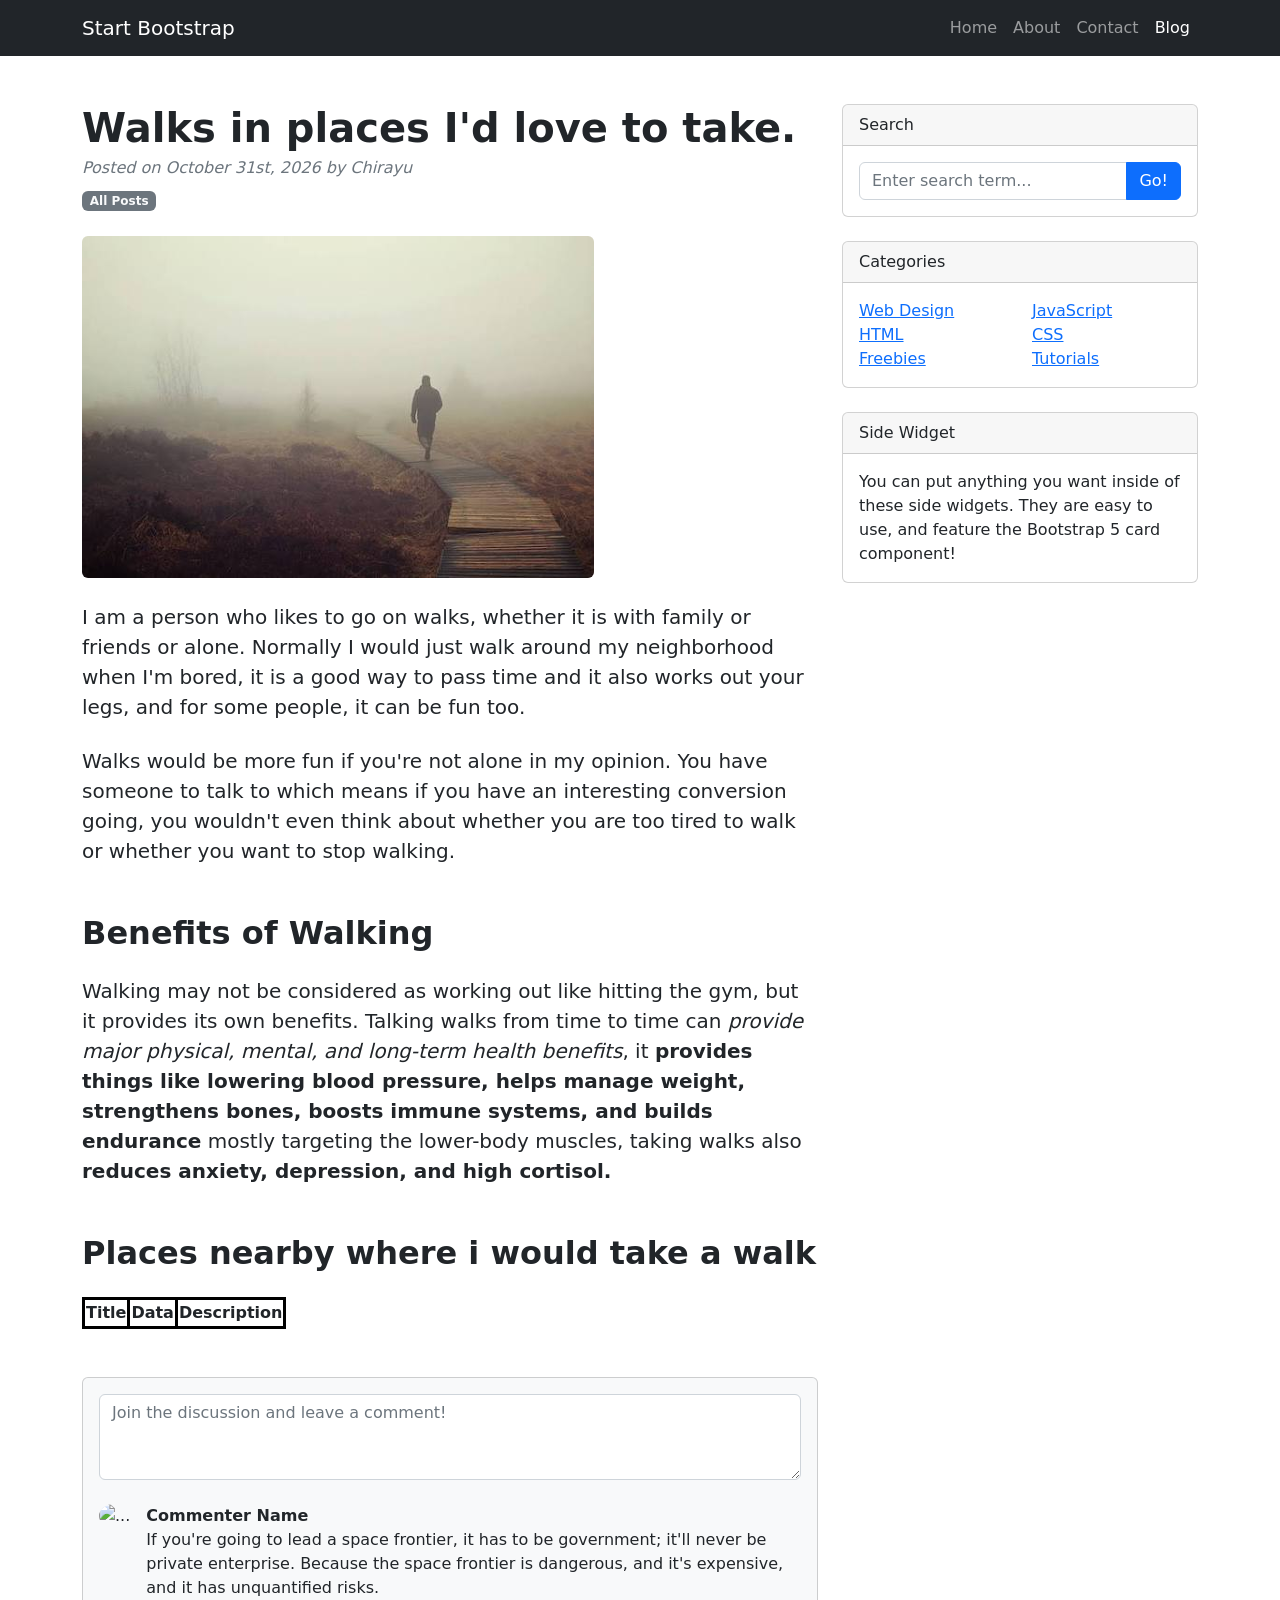
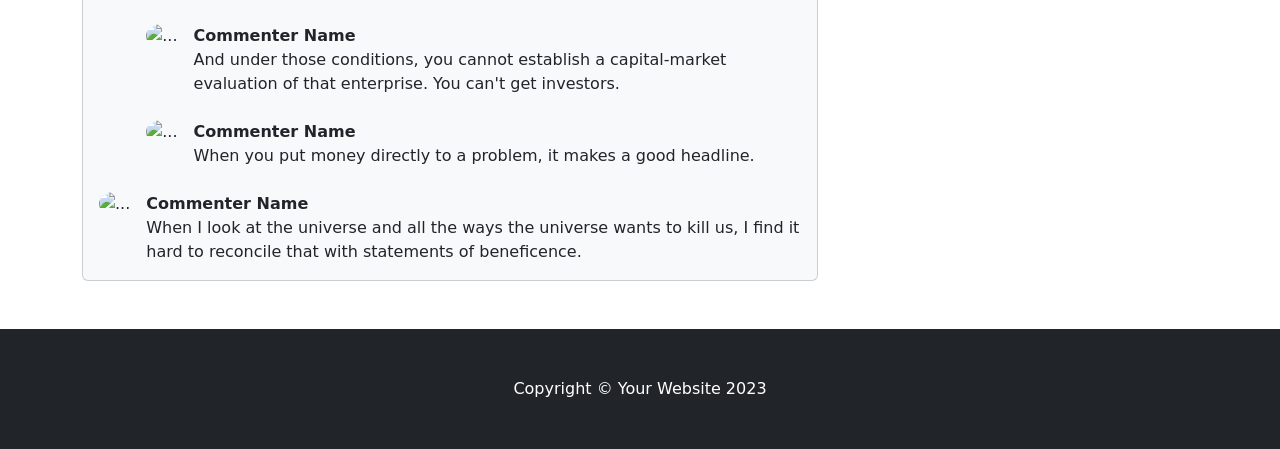
==== walks/index.html @ 8b0666ea "updated" ====
<!DOCTYPE HTML>
<html lang="en">
    <head>
        <meta charset="utf-8">
        <meta name="viewport" content="width=device-width, initial-scale=1, shrink-to-fit=no">
        <meta name="description" content="">
        <meta name="author" content="">
        <title>Blog Post - Start Bootstrap Template</title>
        <!-- Favicon-->
        <link rel="icon" type="image/x-icon" href="favicon.ico">
        <!-- Core theme CSS (includes Bootstrap) - DON'T TOUCH THIS-->
        <link href="styles.css" rel="stylesheet">
        <!-- YOUR STYLES go in style.css, not styles.css! -->
        <link href="style.css" rel="stylesheet"> 
    </head>
    <body>
        <!-- Responsive navbar-->
        <nav class="navbar navbar-expand-lg navbar-dark bg-dark">
            <div class="container">
                <a class="navbar-brand" href="#!">Start Bootstrap</a>
                <button class="navbar-toggler" type="button" data-bs-toggle="collapse" data-bs-target="#navbarSupportedContent" aria-controls="navbarSupportedContent" aria-expanded="false" aria-label="Toggle navigation"><span class="navbar-toggler-icon"></span></button>
                <div class="collapse navbar-collapse" id="navbarSupportedContent">
                    <ul class="navbar-nav ms-auto mb-2 mb-lg-0">
                        <li class="nav-item"><a class="nav-link" href="../index.html">Home</a></li>
                        <li class="nav-item"><a class="nav-link" href="#!">About</a></li>
                        <li class="nav-item"><a class="nav-link" href="#!">Contact</a></li>
                        <li class="nav-item"><a class="nav-link active" aria-current="page" href="#">Blog</a></li>
                    </ul>
                </div>
            </div>
        </nav>
        <!-- Page content-->
        <div class="container mt-5">
            <div class="row">
                <div class="col-lg-8">
                    <!-- Post content-->
                    <article>
                        <!-- Post header-->
                        <header class="mb-4">
                            <!-- Post title-->
                            <h1 class="fw-bolder mb-1">Walks in places I'd love to take.</h1>
                            <!-- Post meta content-->
                            <div class="text-muted fst-italic mb-2">Posted on October 31st, 2026 by Chirayu</div>
                            <!-- Post categories-->
                            <a class="badge bg-secondary text-decoration-none link-light" href="../index.html">All Posts</a>
                        </header>
                        <!-- Preview image figure-->
                        <figure class="mb-4"><img class="img-fluid rounded" src="banner.png" alt="..."></figure>
                        <!-- Post content-->
                        <section class="mb-5">
                            <p class="fs-5 mb-4">I am a person who likes to go on walks, whether it is with family or friends or alone. Normally I would just walk around my neighborhood when I'm bored, it is a good way to pass time and it also works out your legs, and for some people, it can be fun too. </p>
                            <p class="fs-5 mb-4">Walks would be more fun if you're not alone in my opinion. You have someone to talk to which means if you have an interesting conversion going, you wouldn't even think about whether you are too tired to walk or whether you want to stop walking.</p>
                            <h2 class="fw-bolder mb-4 mt-5">Benefits of Walking</h2>
                            <p class="fs-5 mb-4">Walking may not be considered as working out like hitting the gym, but it provides its own benefits. Talking walks from time to time can <em>provide major physical, mental, and long-term health benefits</em>, it <strong>provides things like lowering blood pressure, helps manage weight, strengthens bones, boosts immune systems, and builds endurance</strong> mostly targeting the lower-body muscles, taking walks also <strong>reduces anxiety, depression, and high cortisol.</strong></p>
                            <h2 class="fw-bolder mb-4 mt-5">Places nearby where i would take a walk</h2>
                            <table>
                                <th>Title</th>
                                <th>Data</th>
                                <th>Description</th>

                                <tr></tr>

                            </table>
                        </section>
                    </article>
                    <!-- Comments section-->
                    <section class="mb-5">
                        <div class="card bg-light">
                            <div class="card-body">
                                <!-- Comment form-->
                                <form class="mb-4"><textarea class="form-control" rows="3" placeholder="Join the discussion and leave a comment!"></textarea></form>
                                <!-- Comment with nested comments-->
                                <div class="d-flex mb-4">
                                    <!-- Parent comment-->
                                    <div class="flex-shrink-0"><img class="rounded-circle" src="https://dummyimage.com/50x50/ced4da/6c757d.jpg" alt="..."></div>
                                    <div class="ms-3">
                                        <div class="fw-bold">Commenter Name</div>
                                        If you're going to lead a space frontier, it has to be government; it'll never be private enterprise. Because the space frontier is dangerous, and it's expensive, and it has unquantified risks.
                                        <!-- Child comment 1-->
                                        <div class="d-flex mt-4">
                                            <div class="flex-shrink-0"><img class="rounded-circle" src="https://dummyimage.com/50x50/ced4da/6c757d.jpg" alt="..."></div>
                                            <div class="ms-3">
                                                <div class="fw-bold">Commenter Name</div>
                                                And under those conditions, you cannot establish a capital-market evaluation of that enterprise. You can't get investors.
                                            </div>
                                        </div>
                                        <!-- Child comment 2-->
                                        <div class="d-flex mt-4">
                                            <div class="flex-shrink-0"><img class="rounded-circle" src="https://dummyimage.com/50x50/ced4da/6c757d.jpg" alt="..."></div>
                                            <div class="ms-3">
                                                <div class="fw-bold">Commenter Name</div>
                                                When you put money directly to a problem, it makes a good headline.
                                            </div>
                                        </div>
                                    </div>
                                </div>
                                <!-- Single comment-->
                                <div class="d-flex">
                                    <div class="flex-shrink-0"><img class="rounded-circle" src="https://dummyimage.com/50x50/ced4da/6c757d.jpg" alt="..."></div>
                                    <div class="ms-3">
                                        <div class="fw-bold">Commenter Name</div>
                                        When I look at the universe and all the ways the universe wants to kill us, I find it hard to reconcile that with statements of beneficence.
                                    </div>
                                </div>
                            </div>
                        </div>
                    </section>
                </div>
                <!-- Side widgets-->
                <div class="col-lg-4">
                    <!-- Search widget-->
                    <div class="card mb-4">
                        <div class="card-header">Search</div>
                        <div class="card-body">
                            <div class="input-group">
                                <input class="form-control" type="text" placeholder="Enter search term..." aria-label="Enter search term..." aria-describedby="button-search">
                                <button class="btn btn-primary" id="button-search" type="button">Go!</button>
                            </div>
                        </div>
                    </div>
                    <!-- Categories widget-->
                    <div class="card mb-4">
                        <div class="card-header">Categories</div>
                        <div class="card-body">
                            <div class="row">
                                <div class="col-sm-6">
                                    <ul class="list-unstyled mb-0">
                                        <li><a href="#!">Web Design</a></li>
                                        <li><a href="#!">HTML</a></li>
                                        <li><a href="#!">Freebies</a></li>
                                    </ul>
                                </div>
                                <div class="col-sm-6">
                                    <ul class="list-unstyled mb-0">
                                        <li><a href="#!">JavaScript</a></li>
                                        <li><a href="#!">CSS</a></li>
                                        <li><a href="#!">Tutorials</a></li>
                                    </ul>
                                </div>
                            </div>
                        </div>
                    </div>
                    <!-- Side widget-->
                    <div class="card mb-4">
                        <div class="card-header">Side Widget</div>
                        <div class="card-body">You can put anything you want inside of these side widgets. They are easy to use, and feature the Bootstrap 5 card component!</div>
                    </div>
                </div>
            </div>
        </div>
        <!-- Footer-->
        <footer class="py-5 bg-dark">
            <div class="container"><p class="m-0 text-center text-white">Copyright © Your Website 2023</p></div>
        </footer>
        <!-- Bootstrap core JS-->
        <script src="https://cdn.jsdelivr.net/npm/bootstrap@5.2.3/dist/js/bootstrap.bundle.min.js"></script>
        <!-- Core theme JS-->
        <script src="js/scripts.js"></script>
    

</body></html>
---- walks/style.css ----
/* LEAVE THESE */


/* NEW CSS HERE */
table, th, td {
  border: 3px solid black;
}
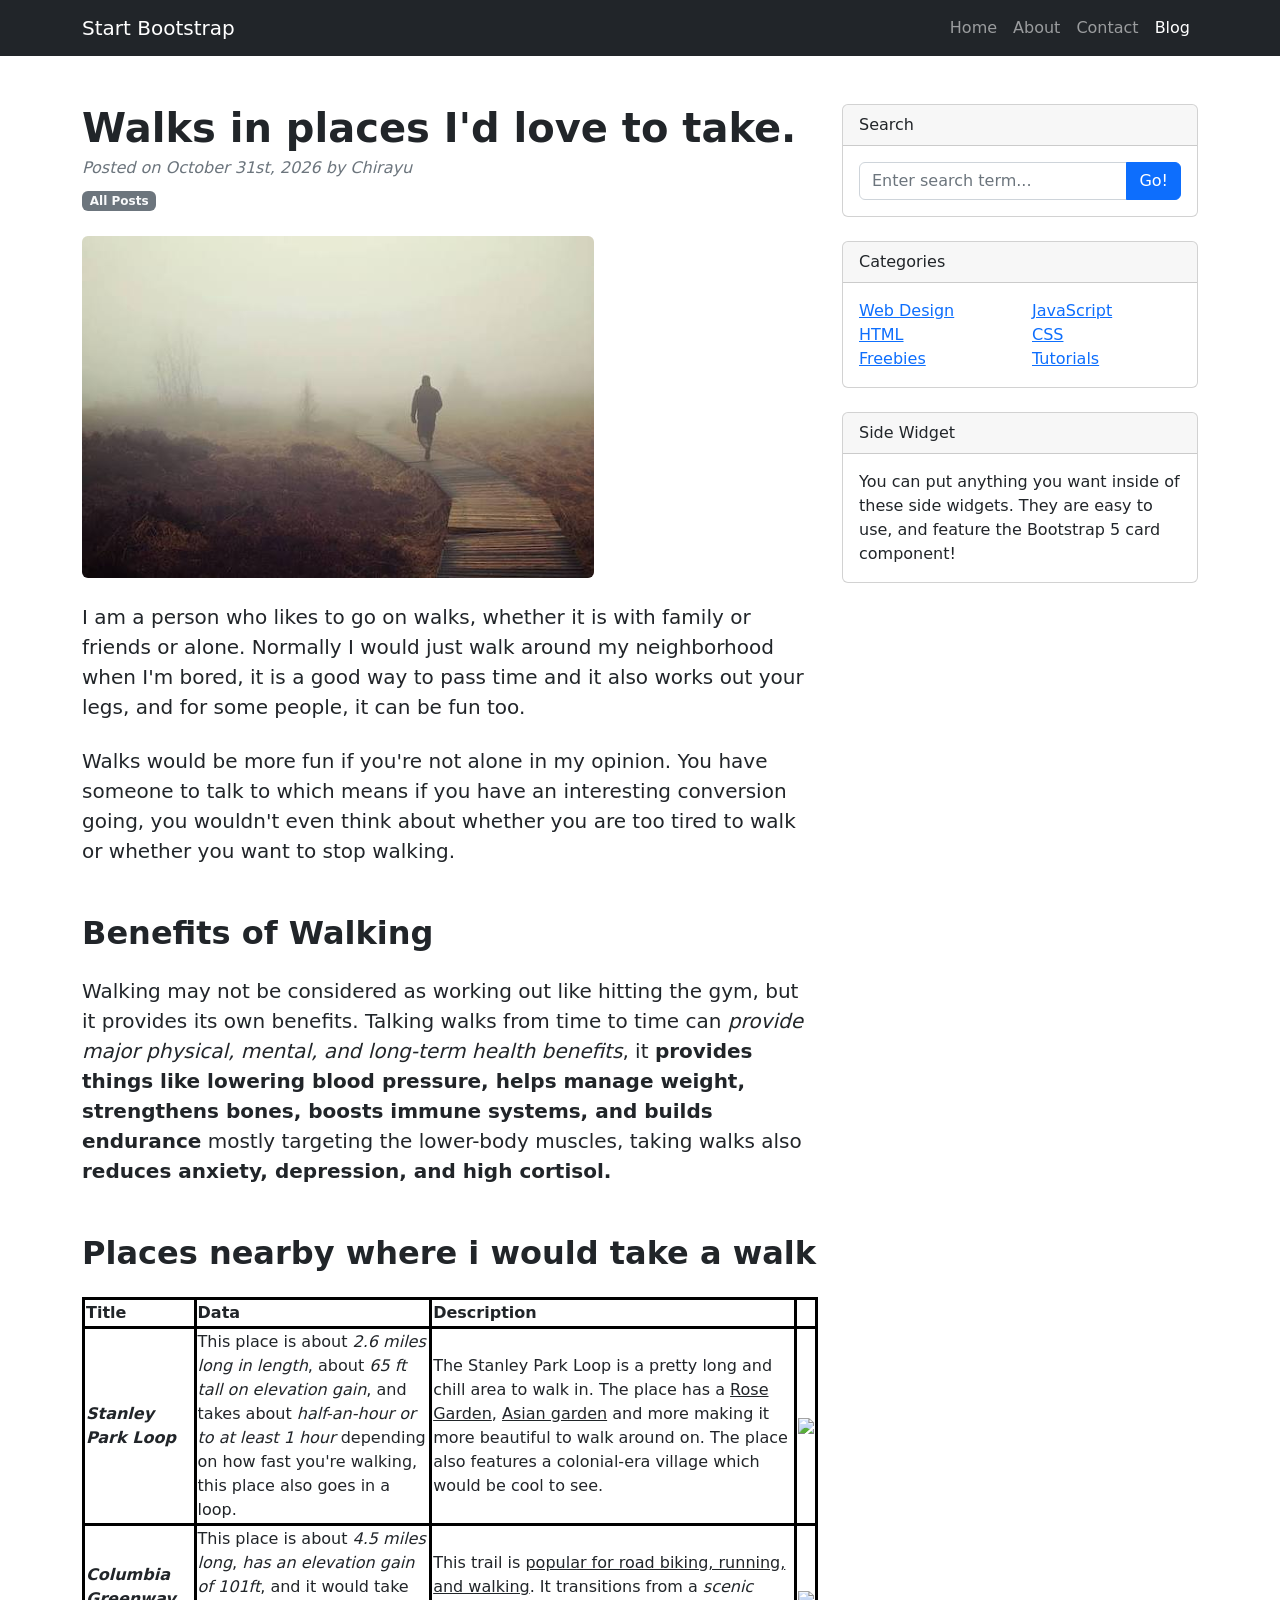
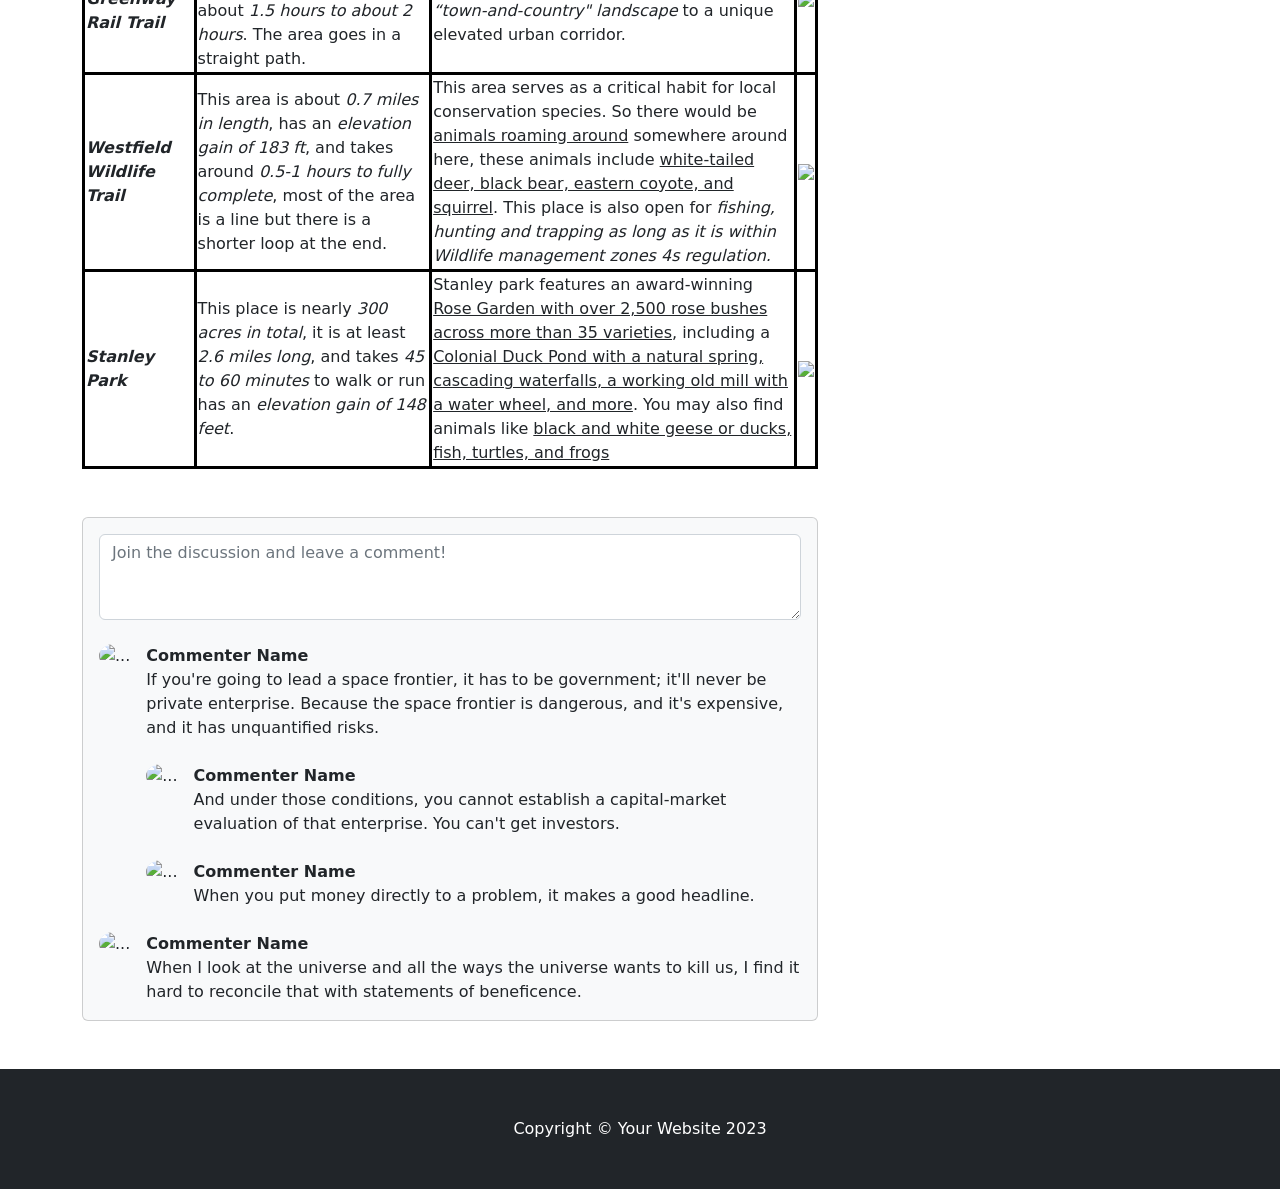
==== commit 79bdf177: "commited" ====
--- a/walks/index.html
+++ b/walks/index.html
@@ -54,13 +54,61 @@
                             <p class="fs-5 mb-4">Walking may not be considered as working out like hitting the gym, but it provides its own benefits. Talking walks from time to time can <em>provide major physical, mental, and long-term health benefits</em>, it <strong>provides things like lowering blood pressure, helps manage weight, strengthens bones, boosts immune systems, and builds endurance</strong> mostly targeting the lower-body muscles, taking walks also <strong>reduces anxiety, depression, and high cortisol.</strong></p>
                             <h2 class="fw-bolder mb-4 mt-5">Places nearby where i would take a walk</h2>
                             <table>
-                                <th>Title</th>
-                                <th>Data</th>
-                                <th>Description</th>
-
-                                <tr></tr>
-
+                                <tr>
+                                    <th>Title</th>
+                                    <th>Data</th>
+                                    <th>Description</th>
+                                </tr>
+                                <tr>
+                                    <td><strong><em>Stanley Park Loop</em></strong></td>
+                                    <td>
+                                    This place is about <em>2.6 miles long in length</em>, about <em>65 ft tall on elevation gain</em>, and takes about <em>half-an-hour or to at least 1 hour</em> depending on how fast you're walking, this place also goes in a loop.
+                                    </td>
+                                    <td>
+                                    The Stanley Park Loop is a pretty long and chill area to walk in. The place has a <u>Rose Garden</u>, <u>Asian garden</u> and more making it more beautiful to walk around on. The place also features a colonial-era village which would be cool to see.
+                                    </td>
+                                    <td>
+                                        <img src="https://www.alltrails.com/mugen/image/trail-app-router?url=https%3A%2F%2Fwww.alltrails.com%2Fapi%2Falltrails%2Fv3%2Fmaps%2F419733440%2Fstatic_map%3Fkey%3D3p0t5s6b5g4g0e8k3c1j3w7y5c3m4t8i%26size%3D368x182%26scale%3D2&w=384&q=75" width="250px">
+                                    </td>
+                                </tr>
+                                <tr>
+                                    <td><strong><em>Columbia Greenway Rail Trail </em></strong></td>
+                                    <td>
+                                        This place is about <em>4.5 miles long</em>, <em>has an elevation gain of 101ft</em>, and it would take about <em>1.5 hours to about 2 hours</em>. The area goes in a straight path.
+                                    </td>
+                                    <td>
+                                        This trail is <u>popular for road biking, running, and walking</u>. It transitions from a <em>scenic “town-and-country" landscape</em> to a unique elevated urban corridor.
+                                    </td>
+                                    <td>
+                                        <img src="https://www.alltrails.com/mugen/image/trail-app-router?url=https%3A%2F%2Fwww.alltrails.com%2Fapi%2Falltrails%2Fv3%2Fmaps%2F378881055%2Fstatic_map%3Fkey%3D3p0t5s6b5g4g0e8k3c1j3w7y5c3m4t8i%26size%3D368x182%26scale%3D2&w=384&q=75" Width="250px">
+                                    </td>
+                                </tr>
+                                <tr>
+                                    <td><strong><em>Westfield Wildlife Trail</em></strong></td>
+                                    <td>
+                                      This area is about <em>0.7 miles in length</em>, has an <em>elevation gain of 183 ft</em>, and takes around <em>0.5-1 hours to fully complete</em>, most of the area is a line but there is a shorter loop at the end.  
+                                    </td>
+                                    <td>
+                                        This area serves as a critical habit for local conservation species. So there would be <u>animals roaming around</u> somewhere around here, these animals include <u>white-tailed deer, black bear, eastern coyote, and squirrel</u>. This place is also open for <em>fishing, hunting and trapping as long as it is within Wildlife management zones 4s regulation.</em>
+                                    </td>
+                                    <td>
+                                        <img src="https://www.alltrails.com/mugen/image/trail-app-router?url=https%3A%2F%2Fwww.alltrails.com%2Fapi%2Falltrails%2Fv3%2Fmaps%2F319174904%2Fstatic_map%3Fkey%3D3p0t5s6b5g4g0e8k3c1j3w7y5c3m4t8i%26size%3D368x182%26scale%3D2&w=384&q=75"width="250px">
+                                    </td>
+                                </tr>
+                                <tr>
+                                    <td><strong><em>Stanley Park</em></strong></td>
+                                    <td>
+                                        This place is nearly <em>300 acres in total</em>, it is at least <em>2.6 miles long</em>, and takes <em>45 to 60 minutes</em> to walk or run has an <em>elevation gain of 148 feet</em>.
+                                    </td>
+                                    <td>
+                                        Stanley park features an award-winning <u>Rose Garden with over 2,500 rose bushes across more than 35 varieties</u>, including a <u>Colonial Duck Pond with a natural spring, cascading waterfalls, a working old mill with a water wheel, and more</u>. You may also find animals like <u>black and white geese or ducks, fish, turtles, and frogs</u>
+                                    </td>
+                                    <td>
+                                        <img src="https://encrypted-tbn0.gstatic.com/images?q=tbn:ANd9GcQehJ9YECBxXgH6n790spghTHx2LfLt29A89vkdfIVlPQ&s=10"width="250px">
+                                    </td>
+                                </tr>
                             </table>
+                            <p></p>
                         </section>
                     </article>
                     <!-- Comments section-->
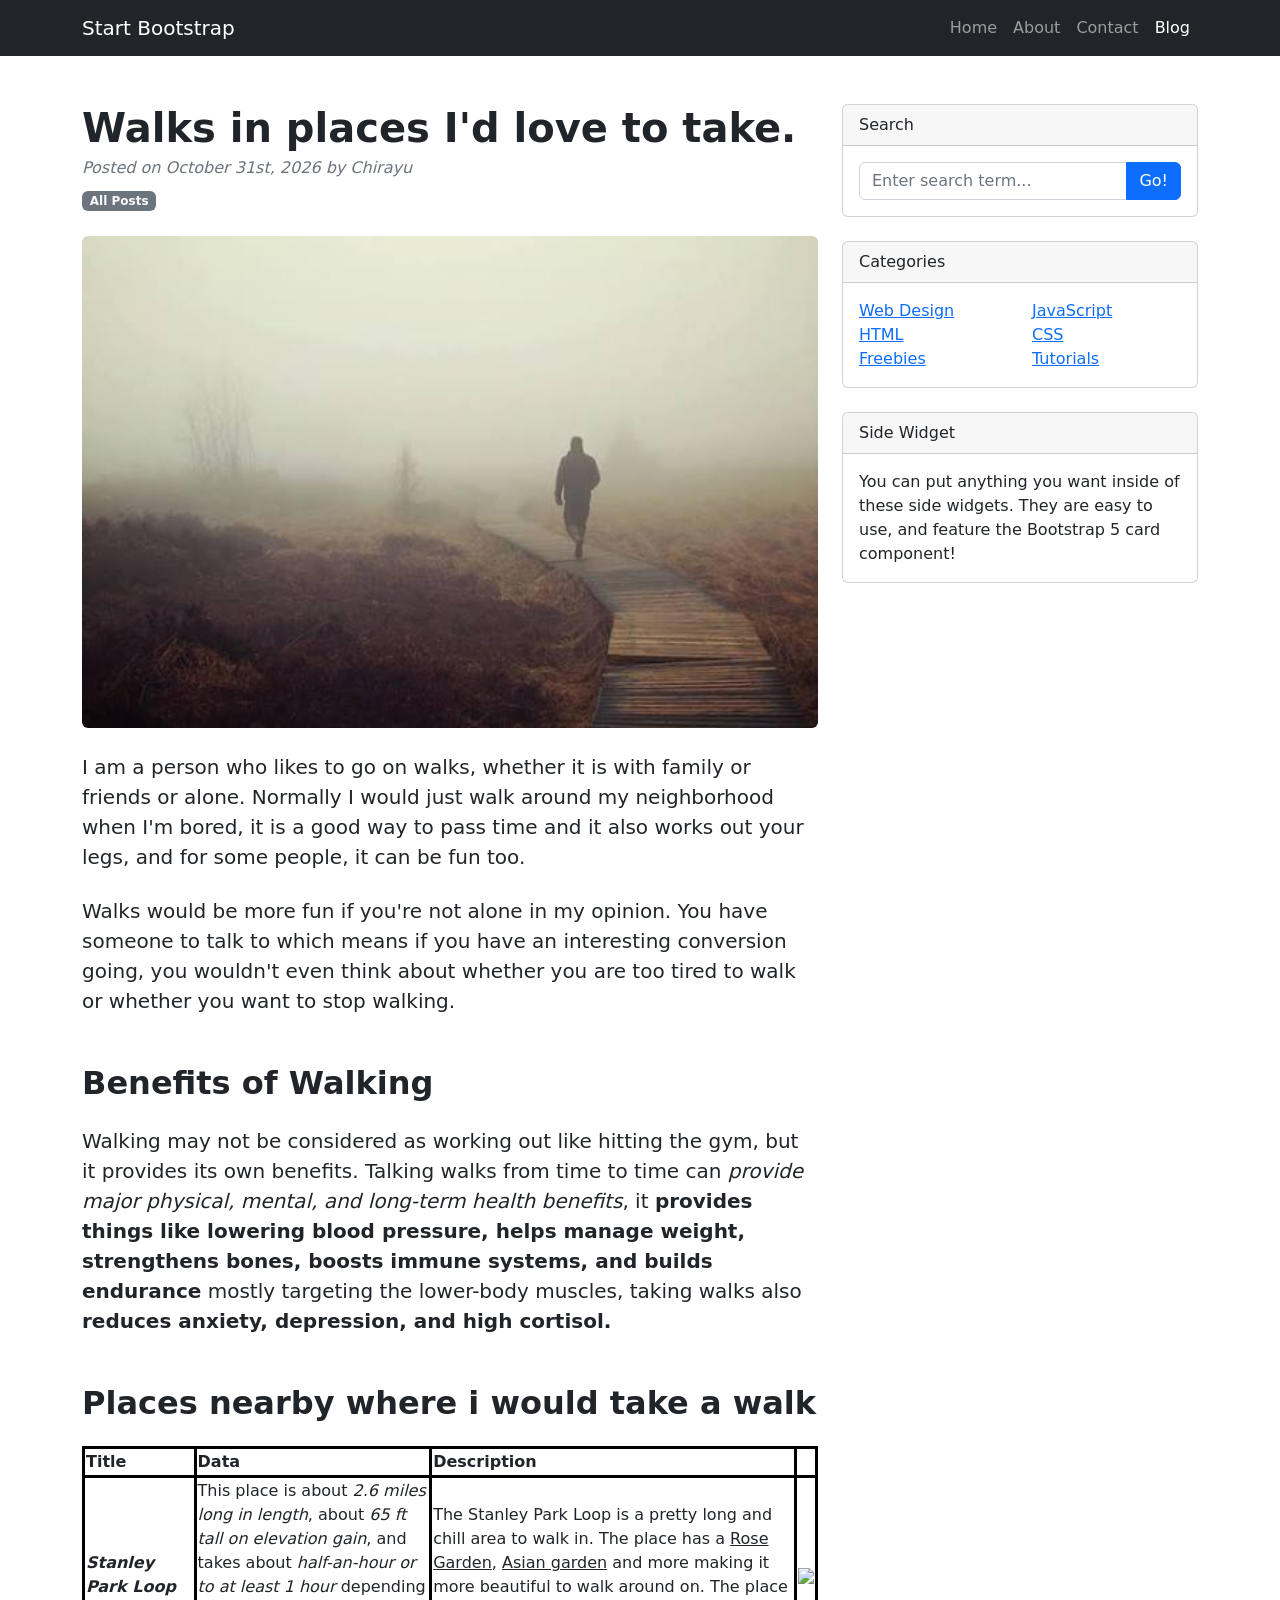
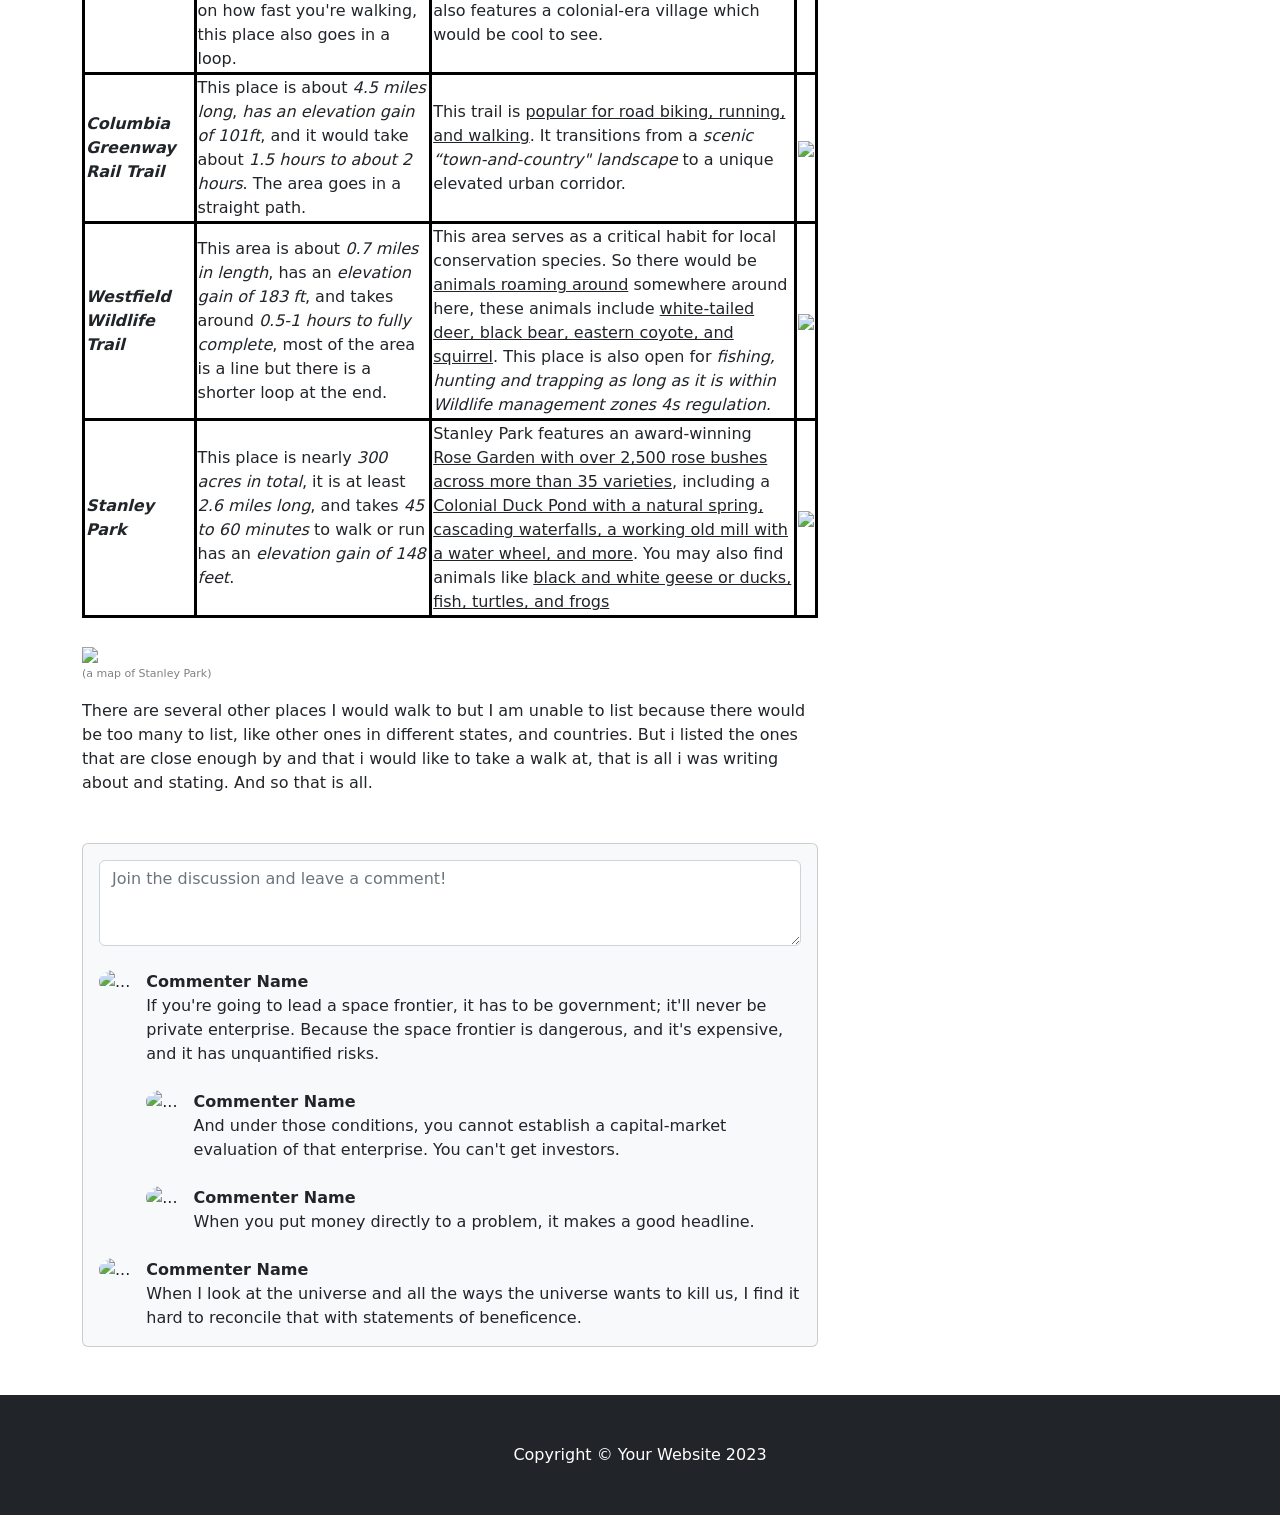
==== commit 588c689d: "10/26 commited" ====
--- a/walks/index.html
+++ b/walks/index.html
@@ -5,7 +5,7 @@
         <meta name="viewport" content="width=device-width, initial-scale=1, shrink-to-fit=no">
         <meta name="description" content="">
         <meta name="author" content="">
-        <title>Blog Post - Start Bootstrap Template</title>
+        <title>Walks in places I'd love to take.</title>
         <!-- Favicon-->
         <link rel="icon" type="image/x-icon" href="favicon.ico">
         <!-- Core theme CSS (includes Bootstrap) - DON'T TOUCH THIS-->
@@ -45,7 +45,7 @@
                             <a class="badge bg-secondary text-decoration-none link-light" href="../index.html">All Posts</a>
                         </header>
                         <!-- Preview image figure-->
-                        <figure class="mb-4"><img class="img-fluid rounded" src="banner.png" alt="..."></figure>
+                        <figure class="mb-4"><img class="img-fluid rounded" src="banner.png" width="100%" alt="..."></figure>
                         <!-- Post content-->
                         <section class="mb-5">
                             <p class="fs-5 mb-4">I am a person who likes to go on walks, whether it is with family or friends or alone. Normally I would just walk around my neighborhood when I'm bored, it is a good way to pass time and it also works out your legs, and for some people, it can be fun too. </p>
@@ -101,14 +101,17 @@
                                         This place is nearly <em>300 acres in total</em>, it is at least <em>2.6 miles long</em>, and takes <em>45 to 60 minutes</em> to walk or run has an <em>elevation gain of 148 feet</em>.
                                     </td>
                                     <td>
-                                        Stanley park features an award-winning <u>Rose Garden with over 2,500 rose bushes across more than 35 varieties</u>, including a <u>Colonial Duck Pond with a natural spring, cascading waterfalls, a working old mill with a water wheel, and more</u>. You may also find animals like <u>black and white geese or ducks, fish, turtles, and frogs</u>
+                                        Stanley Park features an award-winning <u>Rose Garden with over 2,500 rose bushes across more than 35 varieties</u>, including a <u>Colonial Duck Pond with a natural spring, cascading waterfalls, a working old mill with a water wheel, and more</u>. You may also find animals like <u>black and white geese or ducks, fish, turtles, and frogs</u>
                                     </td>
                                     <td>
                                         <img src="https://encrypted-tbn0.gstatic.com/images?q=tbn:ANd9GcQehJ9YECBxXgH6n790spghTHx2LfLt29A89vkdfIVlPQ&s=10"width="250px">
                                     </td>
                                 </tr>
                             </table>
-                            <p></p>
+                            <br>
+                            <img src="https://cdn.prod.website-files.com/669967a1bfbf654e85457f0e/66f467aeec668ac46637b834_SP-Map%202024.avif" width="100%">
+                            <p style="color: grey; font-size: 11px;">(a map of Stanley Park)</p>
+                            <p>There are several other places I would walk to but I am unable to list because there would be too many to list, like other ones in different states, and countries. But i listed the ones that are close enough by and that i would like to take a walk at, that is all i was writing about and stating. And so that is all.</p>
                         </section>
                     </article>
                     <!-- Comments section-->
--- a/walks/style.css
+++ b/walks/style.css
@@ -5,3 +5,5 @@
 table, th, td {
   border: 3px solid black;
 }
+body {
+  
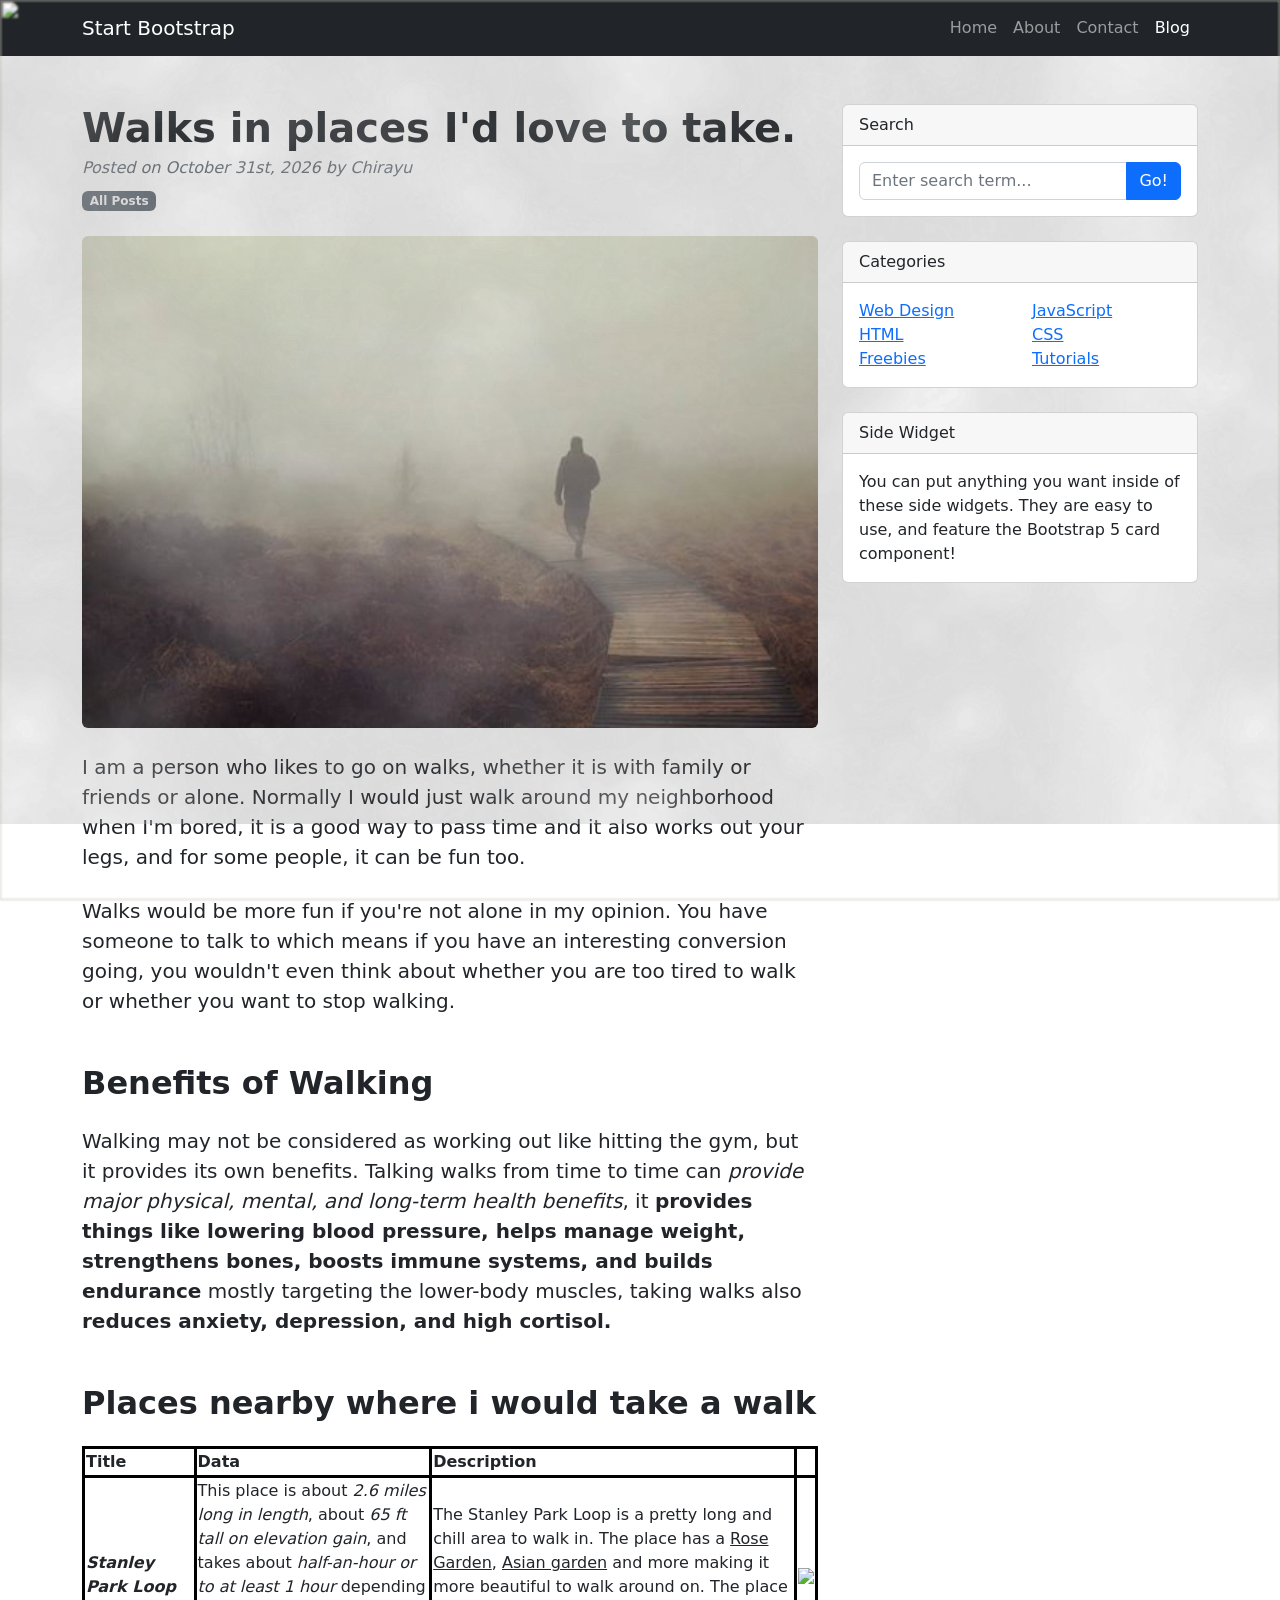
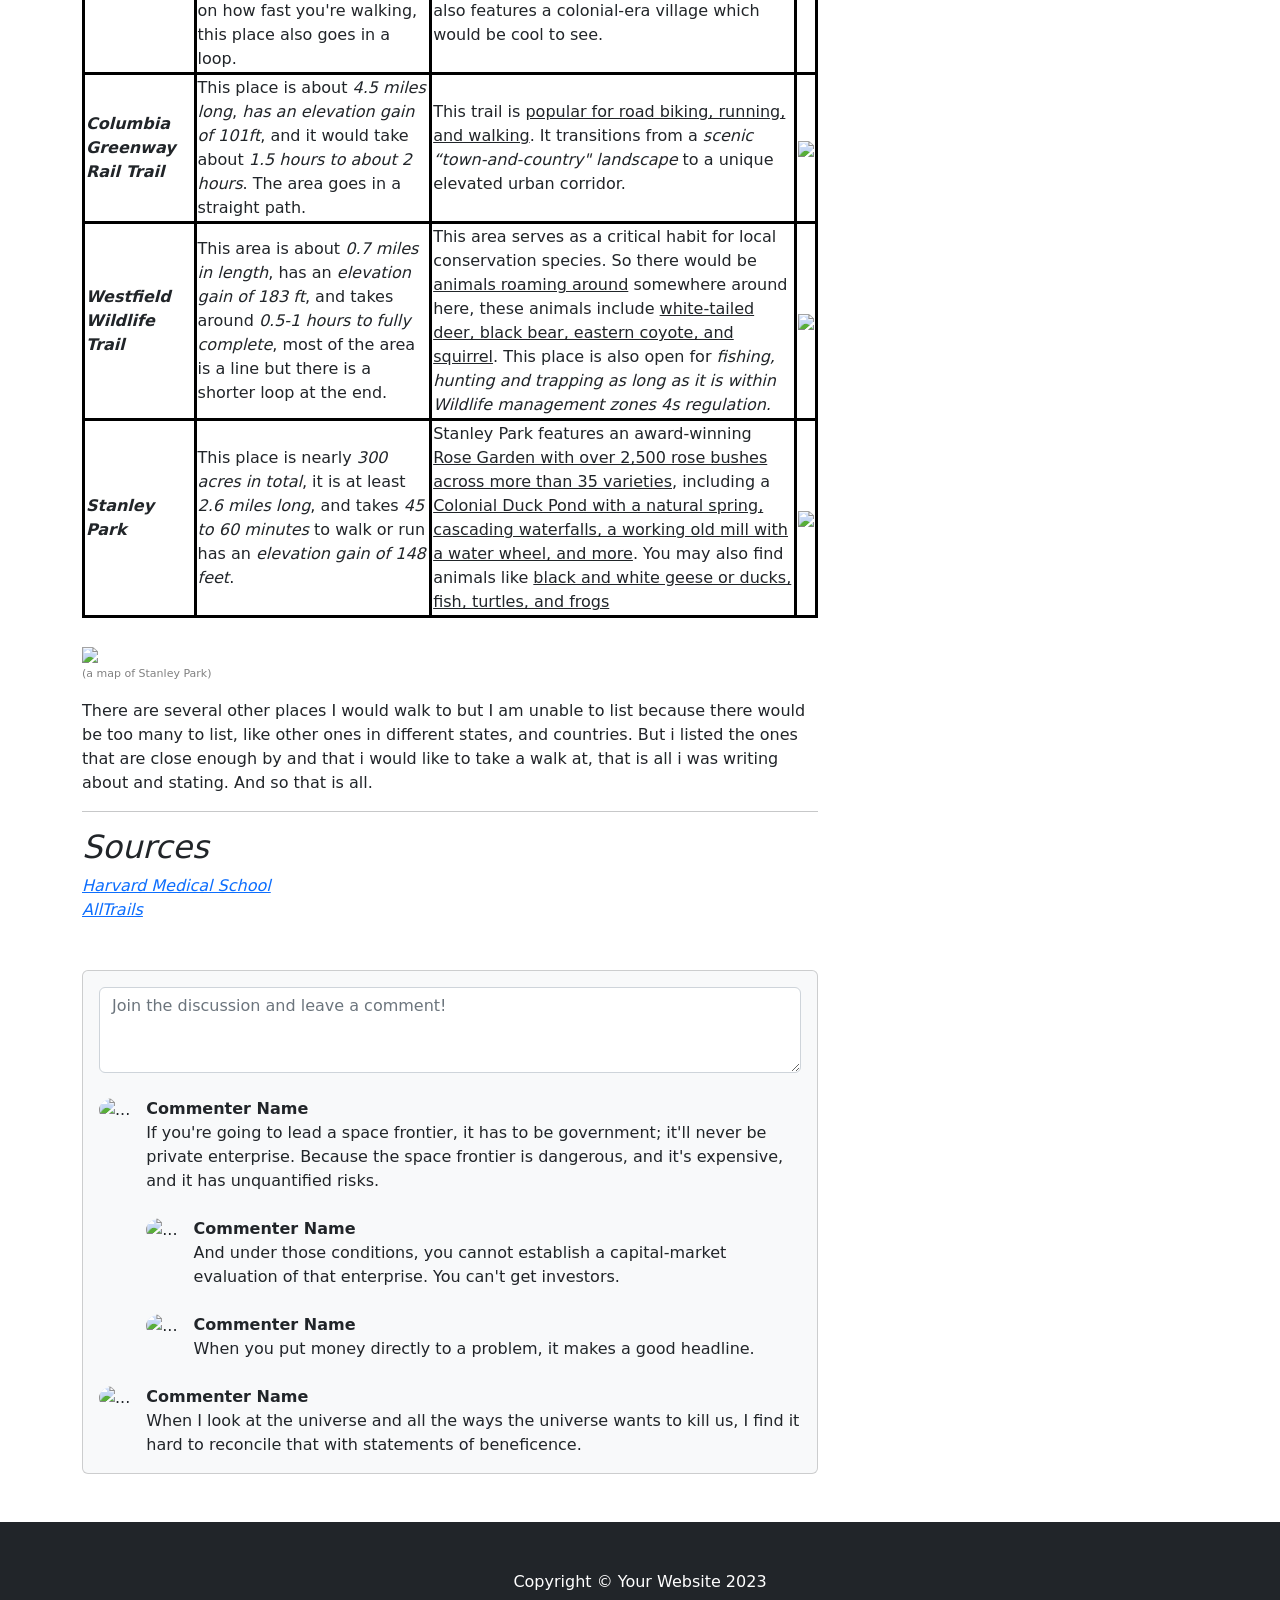
==== commit ed65fab8: "background" ====
--- a/walks/index.html
+++ b/walks/index.html
@@ -30,6 +30,19 @@
             </div>
         </nav>
         <!-- Page content-->
+           <img class="fogwrapper" src="background.jpg">
+    <div id="foglayer_01" class="fog">
+	   <div class="image01"></div>
+	   <div class="image02"></div>
+    </div>
+    <div id="foglayer_02" class="fog">
+	   <div class="image01"></div>
+	   <div class="image02"></div>
+    </div>  
+    <div id="foglayer_03" class="fog">
+	   <div class="image01"></div>
+	   <div class="image02"></div>
+    </div>
         <div class="container mt-5">
             <div class="row">
                 <div class="col-lg-8">
@@ -112,6 +125,11 @@
                             <img src="https://cdn.prod.website-files.com/669967a1bfbf654e85457f0e/66f467aeec668ac46637b834_SP-Map%202024.avif" width="100%">
                             <p style="color: grey; font-size: 11px;">(a map of Stanley Park)</p>
                             <p>There are several other places I would walk to but I am unable to list because there would be too many to list, like other ones in different states, and countries. But i listed the ones that are close enough by and that i would like to take a walk at, that is all i was writing about and stating. And so that is all.</p>
+                            <hr>
+                            <h2><em>Sources</em></h2>
+                            <a href="https://www.health.harvard.edu/healthy-aging-and-longevity/5-surprising-benefits-of-walking"><em>Harvard Medical School</em></a>
+                            <br>
+                            <a href="https://www.alltrails.com/explore?b_br_lat=42.07841934819996&b_br_lng=-72.62585722656314&b_tl_lat=42.1801398159223&b_tl_lng=-72.87854277343816"><em>AllTrails</em></a>
                         </section>
                     </article>
                     <!-- Comments section-->
--- a/walks/style.css
+++ b/walks/style.css
@@ -6,4 +6,192 @@
   border: 3px solid black;
 }
 body {
+    overflow-x: hidden; 
+}
+
+/* FOG ANIMATION */
+.fogwrapper {
+  height: 100%;
+  width: 100%;
+  position: absolute;
+  top: 0;
+  -webkit-filter: blur(1px) grayscale(0.2) saturate(1.2) sepia(0.2);
+}
+
+#foglayer_01 {
+  width: 200%;
+  height: 100%;
+  position: absolute;
+  animation: foglayer_01_opacity 10s linear infinite, foglayer_moveme 15s linear infinite;
+  -webkit-animation: foglayer_01_opacity 10s linear infinite, foglayer_moveme 15s linear infinite;
+}
+#foglayer_01 .image01, #foglayer_01 .image02 {
+  background: url("fog1.png") repeat-x top left transparent;
+  background-size: 100%;
+  width: 50%;
+  height: 100%;
+  float: left;
+}
+
+#foglayer_02 {
+  width: 200%;
+  height: 100%;
+  position: absolute;
+  animation: foglayer_02_opacity 21s linear infinite,
+				foglayer_moveme 13s linear infinite;
+  -webkit-animation: foglayer_01_opacity 21s linear infinite,
+				foglayer_moveme 13s linear infinite;
+}
+#foglayer_02 .image01, #foglayer_02 .image02 {
+  background: url("fog2.png") repeat-x top left transparent;
+  background-size: 100%;
+  width: 50%;
+  height: 100%;
+  float: left;
+}
+
+#foglayer_03 {
+  width: 200%;
+  height: 100%;
+  position: absolute;
+  animation: foglayer_02_opacity 21s linear infinite,
+				foglayer_moveme 13s linear infinite;
+  -webkit-animation: foglayer_01_opacity 21s linear infinite,
+				foglayer_moveme 13s linear infinite;
+}
+#foglayer_03 .image01, #foglayer_03 .image02 {
+  background: url("fog2.png") repeat-x top left transparent;
+  background-size: 100%;
+  width: 50%;
+  height: 100%;
+  float: left;
+}
+
+@keyframes foglayer_01_opacity {
+  0% {
+    opacity: .1;
+  }
+  22% {
+    opacity: .5;
+  }
+  40% {
+    opacity: .28;
+  }
+  58% {
+    opacity: .4;
+  }
+  80% {
+    opacity: .16;
+  }
+  100% {
+    opacity: .1;
+  }
+}
+@-webkit-keyframes foglayer_01_opacity {
+  0% {
+    opacity: .1;
+  }
+  22% {
+    opacity: .5;
+  }
+  40% {
+    opacity: .28;
+  }
+  58% {
+    opacity: .4;
+  }
+  80% {
+    opacity: .16;
+  }
+  100% {
+    opacity: .1;
+  }
+}
+
+@keyframes foglayer_02_opacity {
+  0% {
+    opacity: .5;
+  }
+  25% {
+    opacity: .2;
+  }
+  50% {
+    opacity: .1;
+  }
+  80% {
+    opacity: .3;
+  }
+  100% {
+    opacity: .5;
+  }
+}
+@-webkit-keyframes foglayer_02_opacity {
+  0% {
+    opacity: .5;
+  }
+  25% {
+    opacity: .2;
+  }
+  50% {
+    opacity: .1;
+  }
+  80% {
+    opacity: .3;
+  }
+  100% {
+    opacity: .5;
+  }
+}
+
+@keyframes foglayer_03_opacity {
+  0% {
+    opacity: .8;
+  }
+  27% {
+    opacity: .2;
+  }
+  52% {
+    opacity: .6;
+  }
+  68% {
+    opacity: .3;
+  }
+  100% {
+    opacity: .8;
+  }
+}
+@-webkit-keyframes foglayer_03_opacity {
+  0% {
+    opacity: .8;
+  }
+  27% {
+    opacity: .2;
+  }
+  52% {
+    opacity: .6;
+  }
+  68% {
+    opacity: .3;
+  }
+  100% {
+    opacity: .8;
+  }
+}
+
+@keyframes foglayer_moveme {
+  0% {
+    left: 0;
+  }
+  100% {
+    left: -100%;
+  }
+}
+@-webkit-keyframes foglayer_moveme {
+  0% {
+    left: 0;
+  }
+  100% {
+    left: -100%;
+  }
+}
   
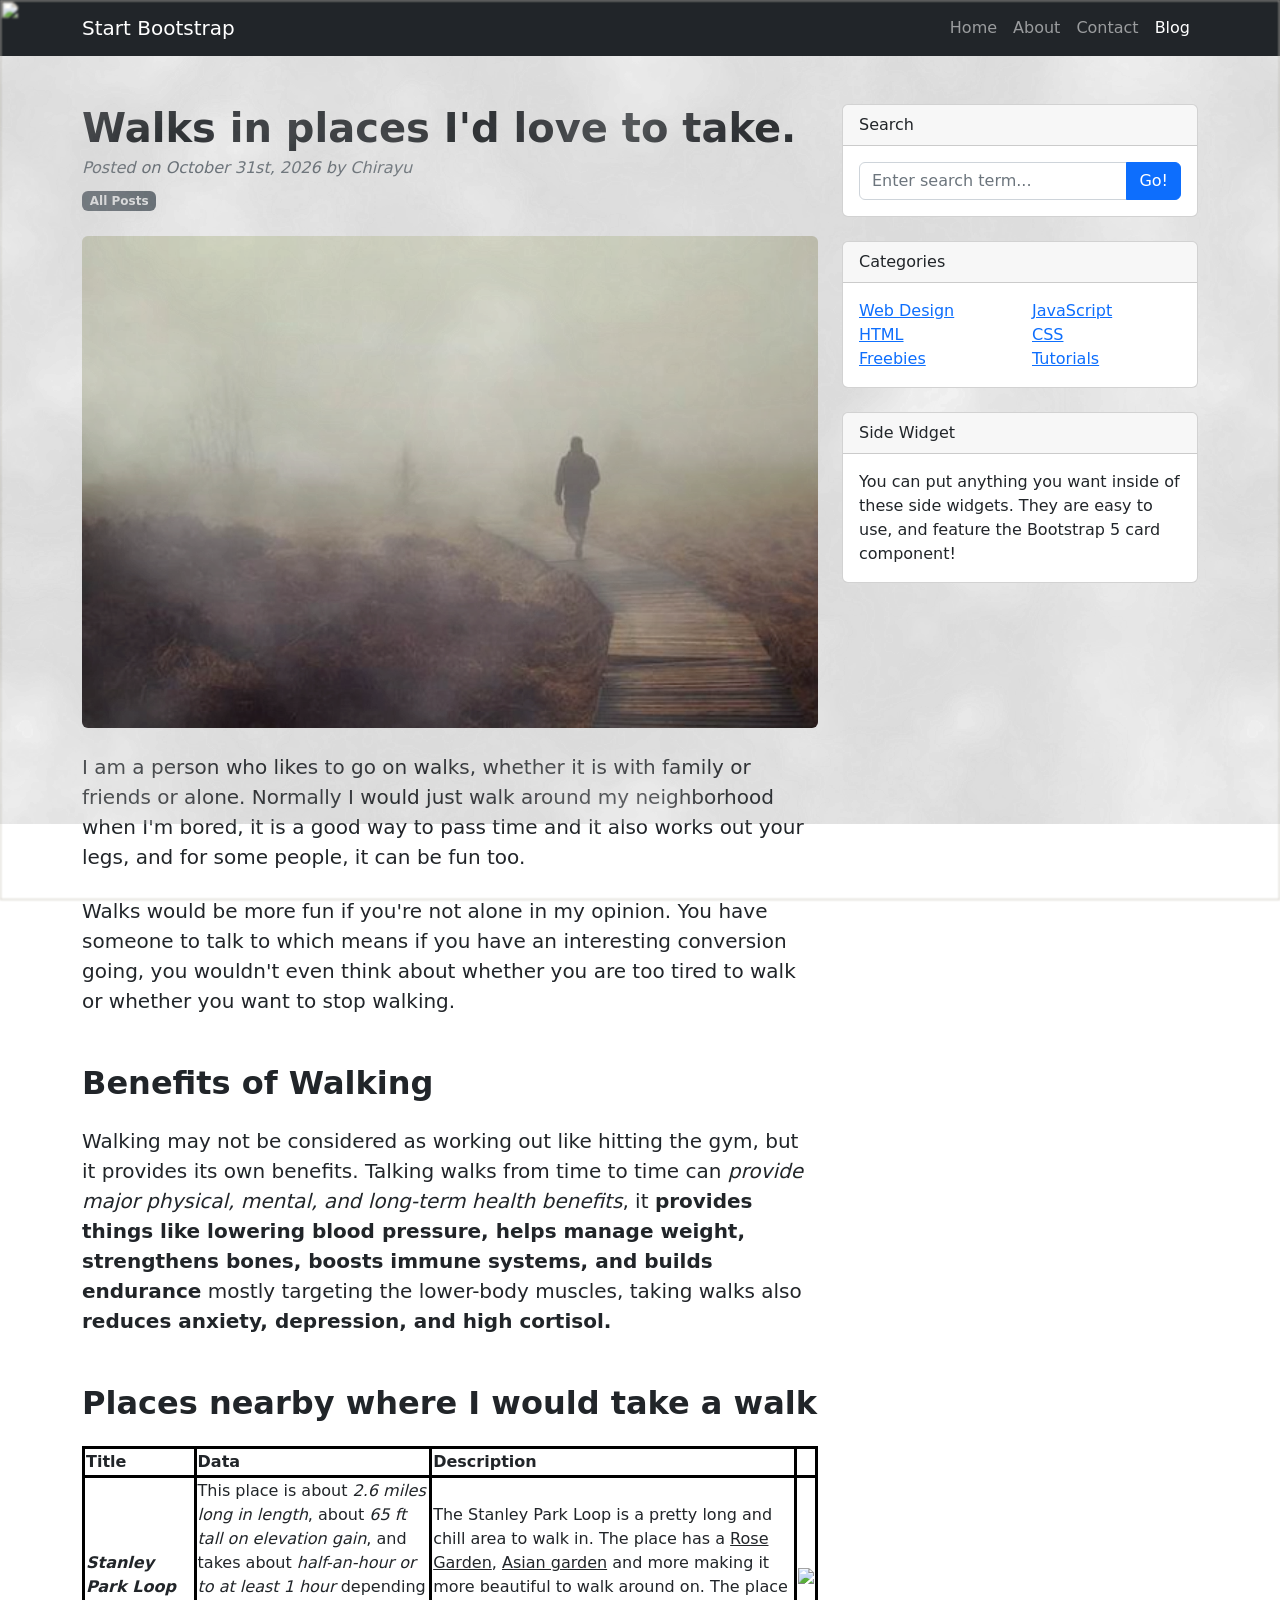
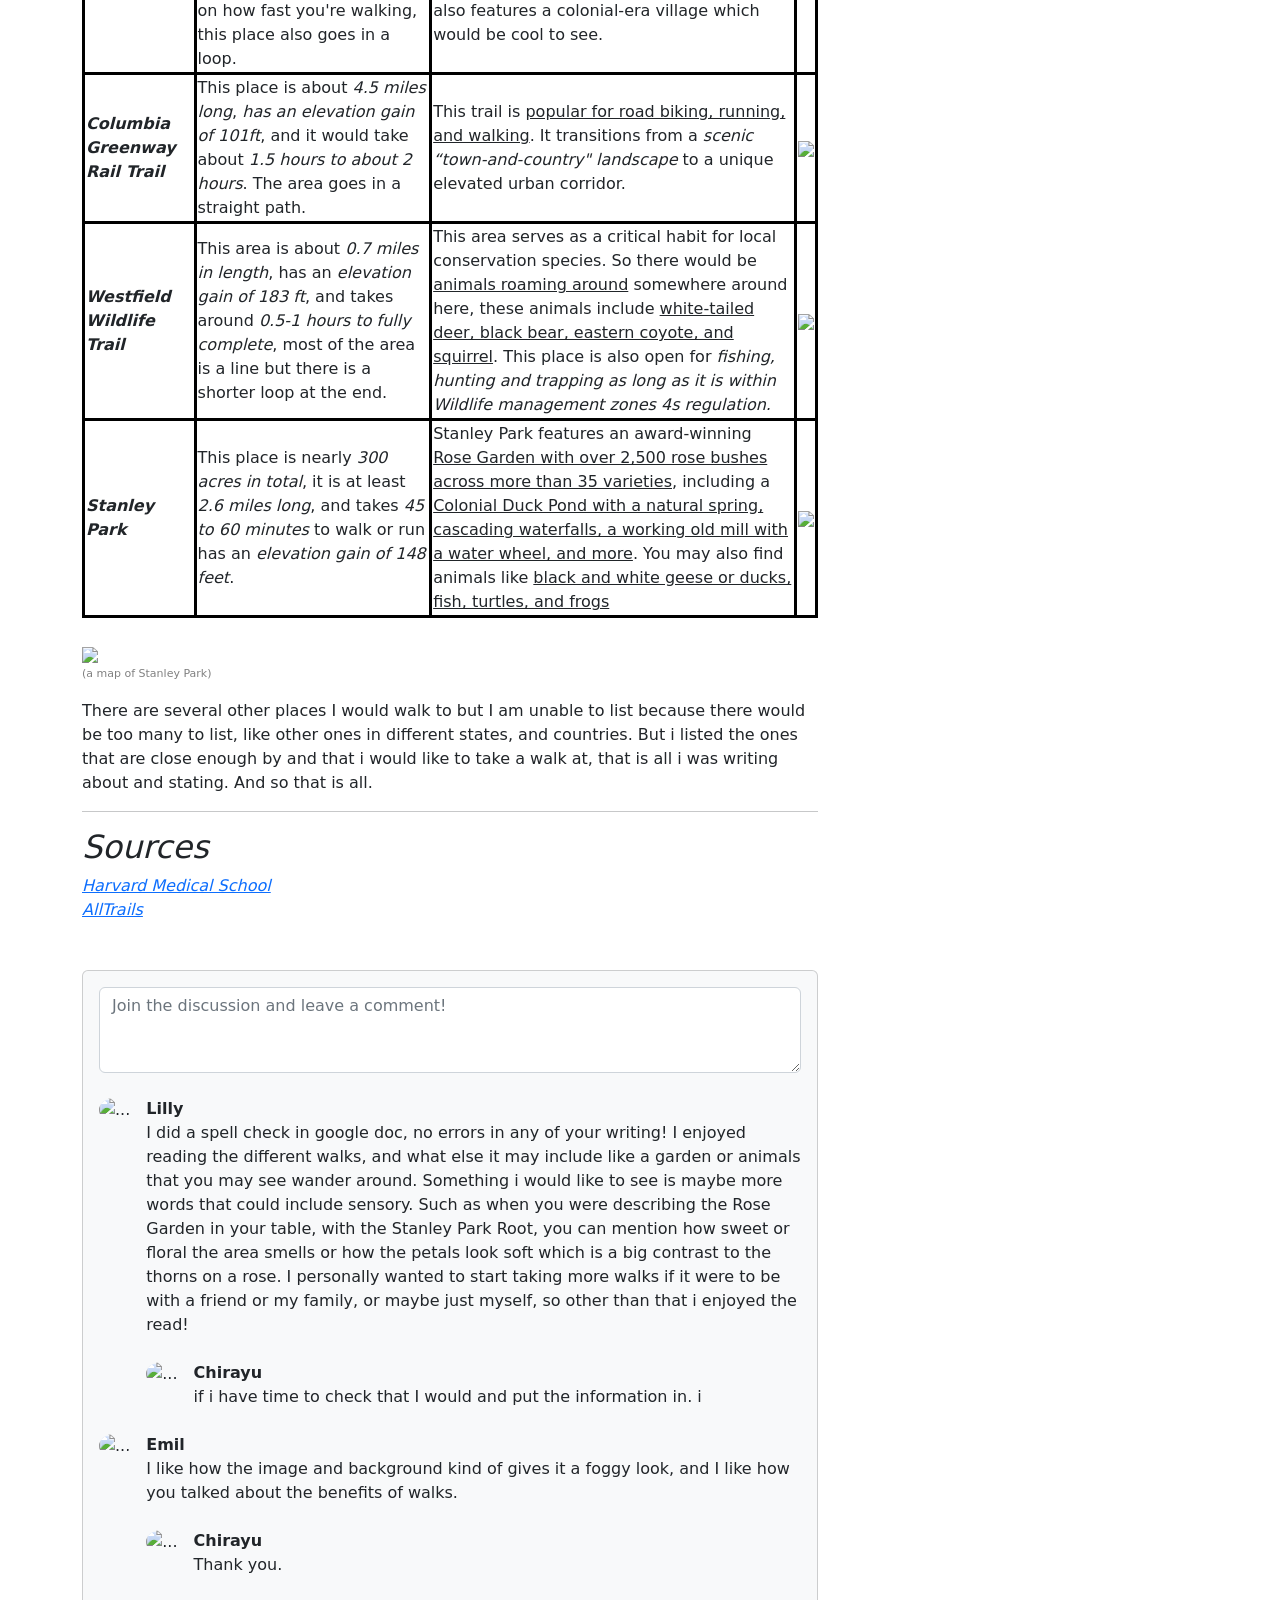
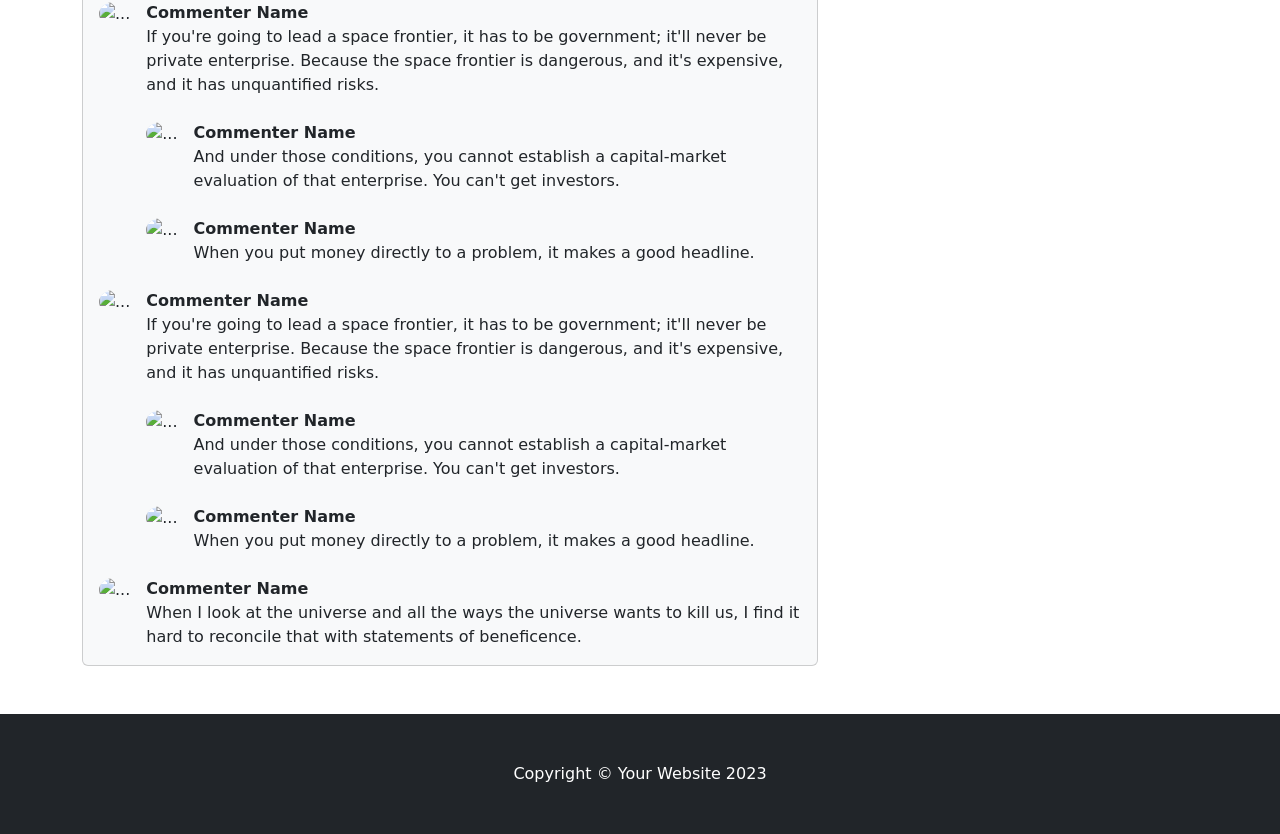
==== commit e69e0eaa: "commenting" ====
--- a/walks/index.html
+++ b/walks/index.html
@@ -65,7 +65,7 @@
                             <p class="fs-5 mb-4">Walks would be more fun if you're not alone in my opinion. You have someone to talk to which means if you have an interesting conversion going, you wouldn't even think about whether you are too tired to walk or whether you want to stop walking.</p>
                             <h2 class="fw-bolder mb-4 mt-5">Benefits of Walking</h2>
                             <p class="fs-5 mb-4">Walking may not be considered as working out like hitting the gym, but it provides its own benefits. Talking walks from time to time can <em>provide major physical, mental, and long-term health benefits</em>, it <strong>provides things like lowering blood pressure, helps manage weight, strengthens bones, boosts immune systems, and builds endurance</strong> mostly targeting the lower-body muscles, taking walks also <strong>reduces anxiety, depression, and high cortisol.</strong></p>
-                            <h2 class="fw-bolder mb-4 mt-5">Places nearby where i would take a walk</h2>
+                            <h2 class="fw-bolder mb-4 mt-5">Places nearby where I would take a walk</h2>
                             <table>
                                 <tr>
                                     <th>Title</th>
@@ -140,6 +140,79 @@
                                 <form class="mb-4"><textarea class="form-control" rows="3" placeholder="Join the discussion and leave a comment!"></textarea></form>
                                 <!-- Comment with nested comments-->
                                 <div class="d-flex mb-4">
+                                    <!-- Parent comment-->
+                                    <div class="flex-shrink-0"><img class="rounded-circle" src="https://dummyimage.com/50x50/ced4da/6c757d.jpg" alt="..."></div>
+                                    <div class="ms-3">
+                                        <div class="fw-bold">Lilly</div>
+                                        I did a spell check in google doc, no errors in any of your writing! I enjoyed reading the different walks, and what else it may include like a garden or animals that you may see wander around. Something i would like to see is maybe more words that could include sensory. Such as when you were describing the Rose Garden in your table, with the Stanley Park Root, you can mention how sweet or floral the area smells or how the petals look soft which is a big contrast to the thorns on a rose. I personally wanted to start taking more walks if it were to be with a friend or my family, or maybe just myself, so other than that i enjoyed the read!
+                                        <!-- Child comment 1-->
+                                        <div class="d-flex mt-4">
+                                            <div class="flex-shrink-0"><img class="rounded-circle" src="https://dummyimage.com/50x50/ced4da/6c757d.jpg" alt="..."></div>
+                                            <div class="ms-3">
+                                                <div class="fw-bold">Chirayu</div>
+                                                if i have time to check that I would and put the information in. i 
+                                            </div>
+                                        </div>
+                                        <!-- Child comment 2-->
+                                        
+                                        <!-- <div class="d-flex mt-4">
+                                            <div class="flex-shrink-0"><img class="rounded-circle" src="https://dummyimage.com/50x50/ced4da/6c757d.jpg" alt="..."></div>
+                                            <div class="ms-3">
+                                                <div class="fw-bold"></div>
+                                                
+                                            </div>
+                                        </div> -->
+                                    </div>
+                                </div>
+                                 <div class="d-flex mb-4">
+                                    <!-- Parent comment-->
+                                    <div class="flex-shrink-0"><img class="rounded-circle" src="https://dummyimage.com/50x50/ced4da/6c757d.jpg" alt="..."></div>
+                                    <div class="ms-3">
+                                        <div class="fw-bold">Emil</div>
+                                        I like how the image and background kind of gives it a foggy look, and I like how you talked about the benefits of walks.
+                                        <!-- Child comment 1-->
+                                        <div class="d-flex mt-4">
+                                            <div class="flex-shrink-0"><img class="rounded-circle" src="https://dummyimage.com/50x50/ced4da/6c757d.jpg" alt="..."></div>
+                                            <div class="ms-3">
+                                                <div class="fw-bold">Chirayu</div>
+                                                Thank you.
+                                            </div>
+                                        </div>
+                                        <!-- Child comment 2
+                                        <div class="d-flex mt-4">
+                                            <div class="flex-shrink-0"><img class="rounded-circle" src="https://dummyimage.com/50x50/ced4da/6c757d.jpg" alt="..."></div>
+                                            <div class="ms-3">
+                                                <div class="fw-bold">Commenter Name</div>
+                                                When you put money directly to a problem, it makes a good headline.
+                                            </div>
+                                        </div> -->
+                                    </div>
+                                </div>
+                                 <div class="d-flex mb-4">
+                                    <!-- Parent comment-->
+                                    <div class="flex-shrink-0"><img class="rounded-circle" src="https://dummyimage.com/50x50/ced4da/6c757d.jpg" alt="..."></div>
+                                    <div class="ms-3">
+                                        <div class="fw-bold">Commenter Name</div>
+                                        If you're going to lead a space frontier, it has to be government; it'll never be private enterprise. Because the space frontier is dangerous, and it's expensive, and it has unquantified risks.
+                                        <!-- Child comment 1-->
+                                        <div class="d-flex mt-4">
+                                            <div class="flex-shrink-0"><img class="rounded-circle" src="https://dummyimage.com/50x50/ced4da/6c757d.jpg" alt="..."></div>
+                                            <div class="ms-3">
+                                                <div class="fw-bold">Commenter Name</div>
+                                                And under those conditions, you cannot establish a capital-market evaluation of that enterprise. You can't get investors.
+                                            </div>
+                                        </div>
+                                        <!-- Child comment 2-->
+                                        <div class="d-flex mt-4">
+                                            <div class="flex-shrink-0"><img class="rounded-circle" src="https://dummyimage.com/50x50/ced4da/6c757d.jpg" alt="..."></div>
+                                            <div class="ms-3">
+                                                <div class="fw-bold">Commenter Name</div>
+                                                When you put money directly to a problem, it makes a good headline.
+                                            </div>
+                                        </div>
+                                    </div>
+                                </div>
+                                 <div class="d-flex mb-4">
                                     <!-- Parent comment-->
                                     <div class="flex-shrink-0"><img class="rounded-circle" src="https://dummyimage.com/50x50/ced4da/6c757d.jpg" alt="..."></div>
                                     <div class="ms-3">
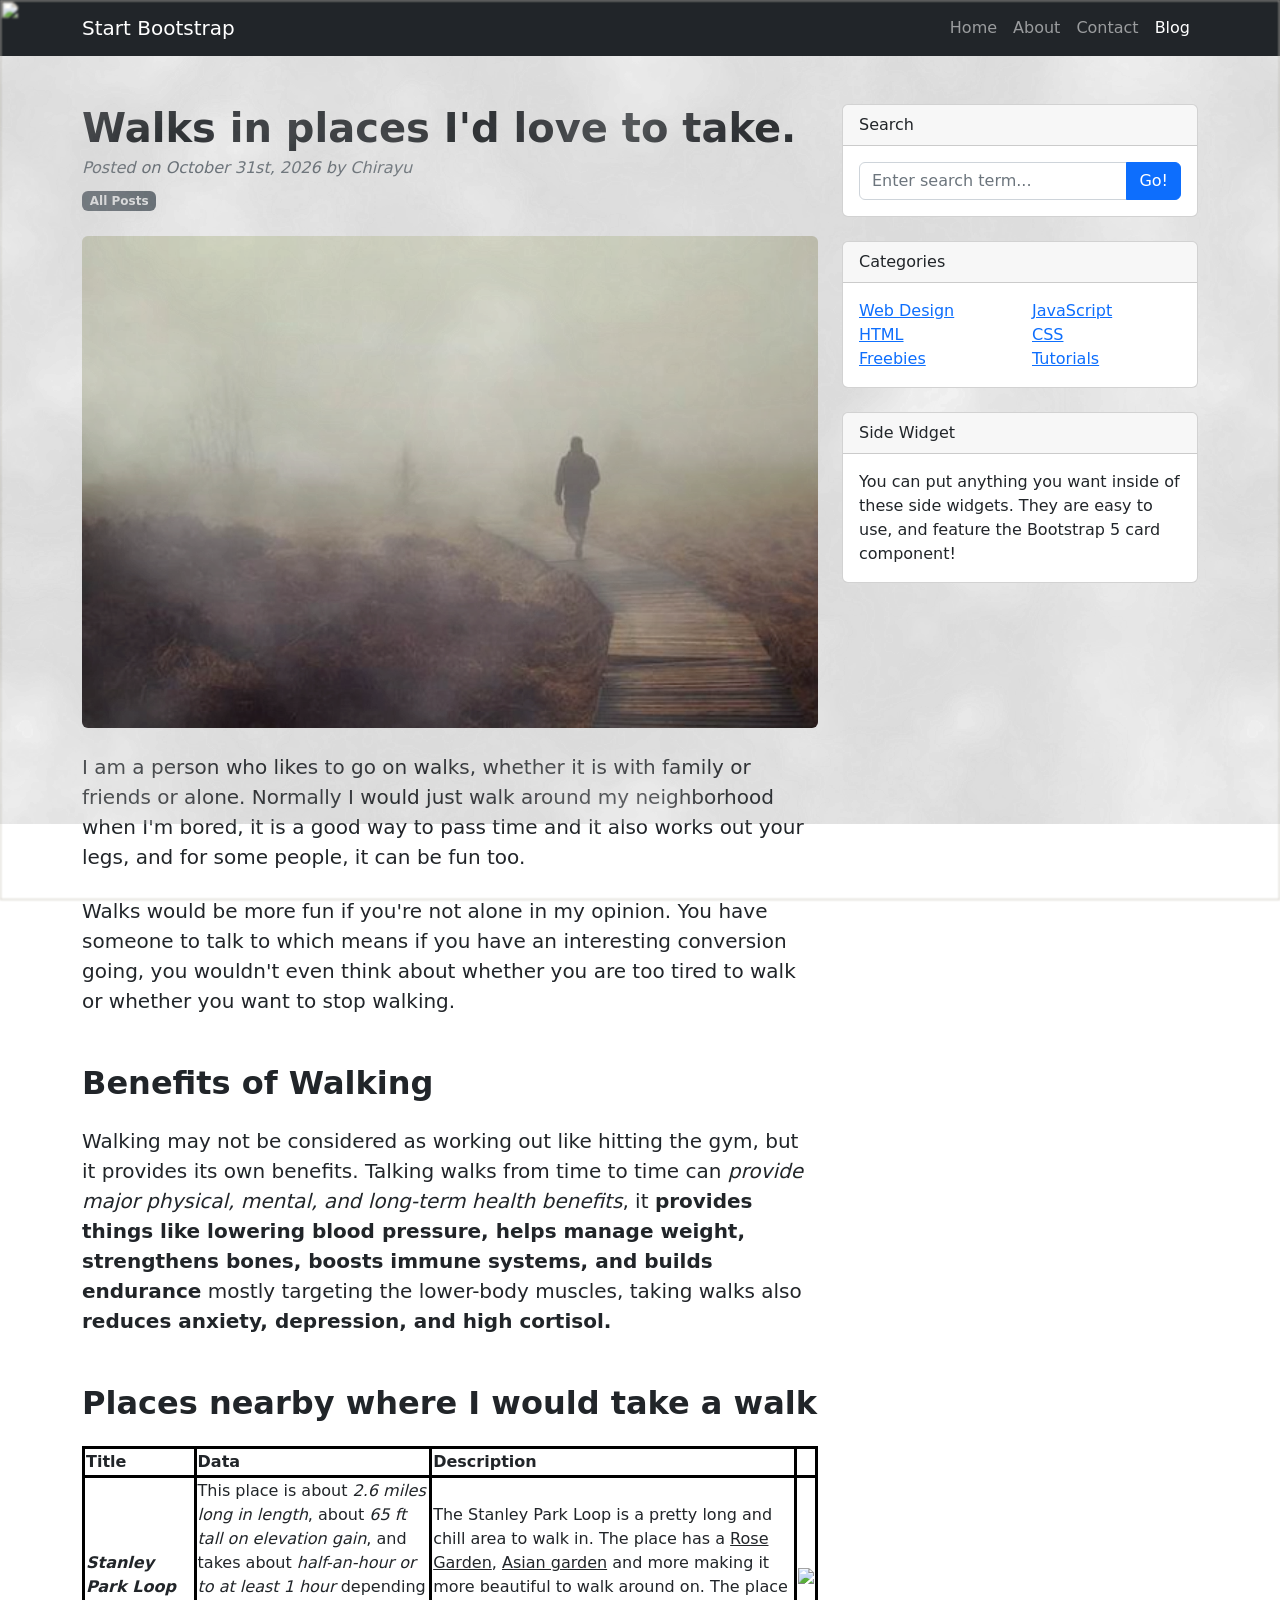
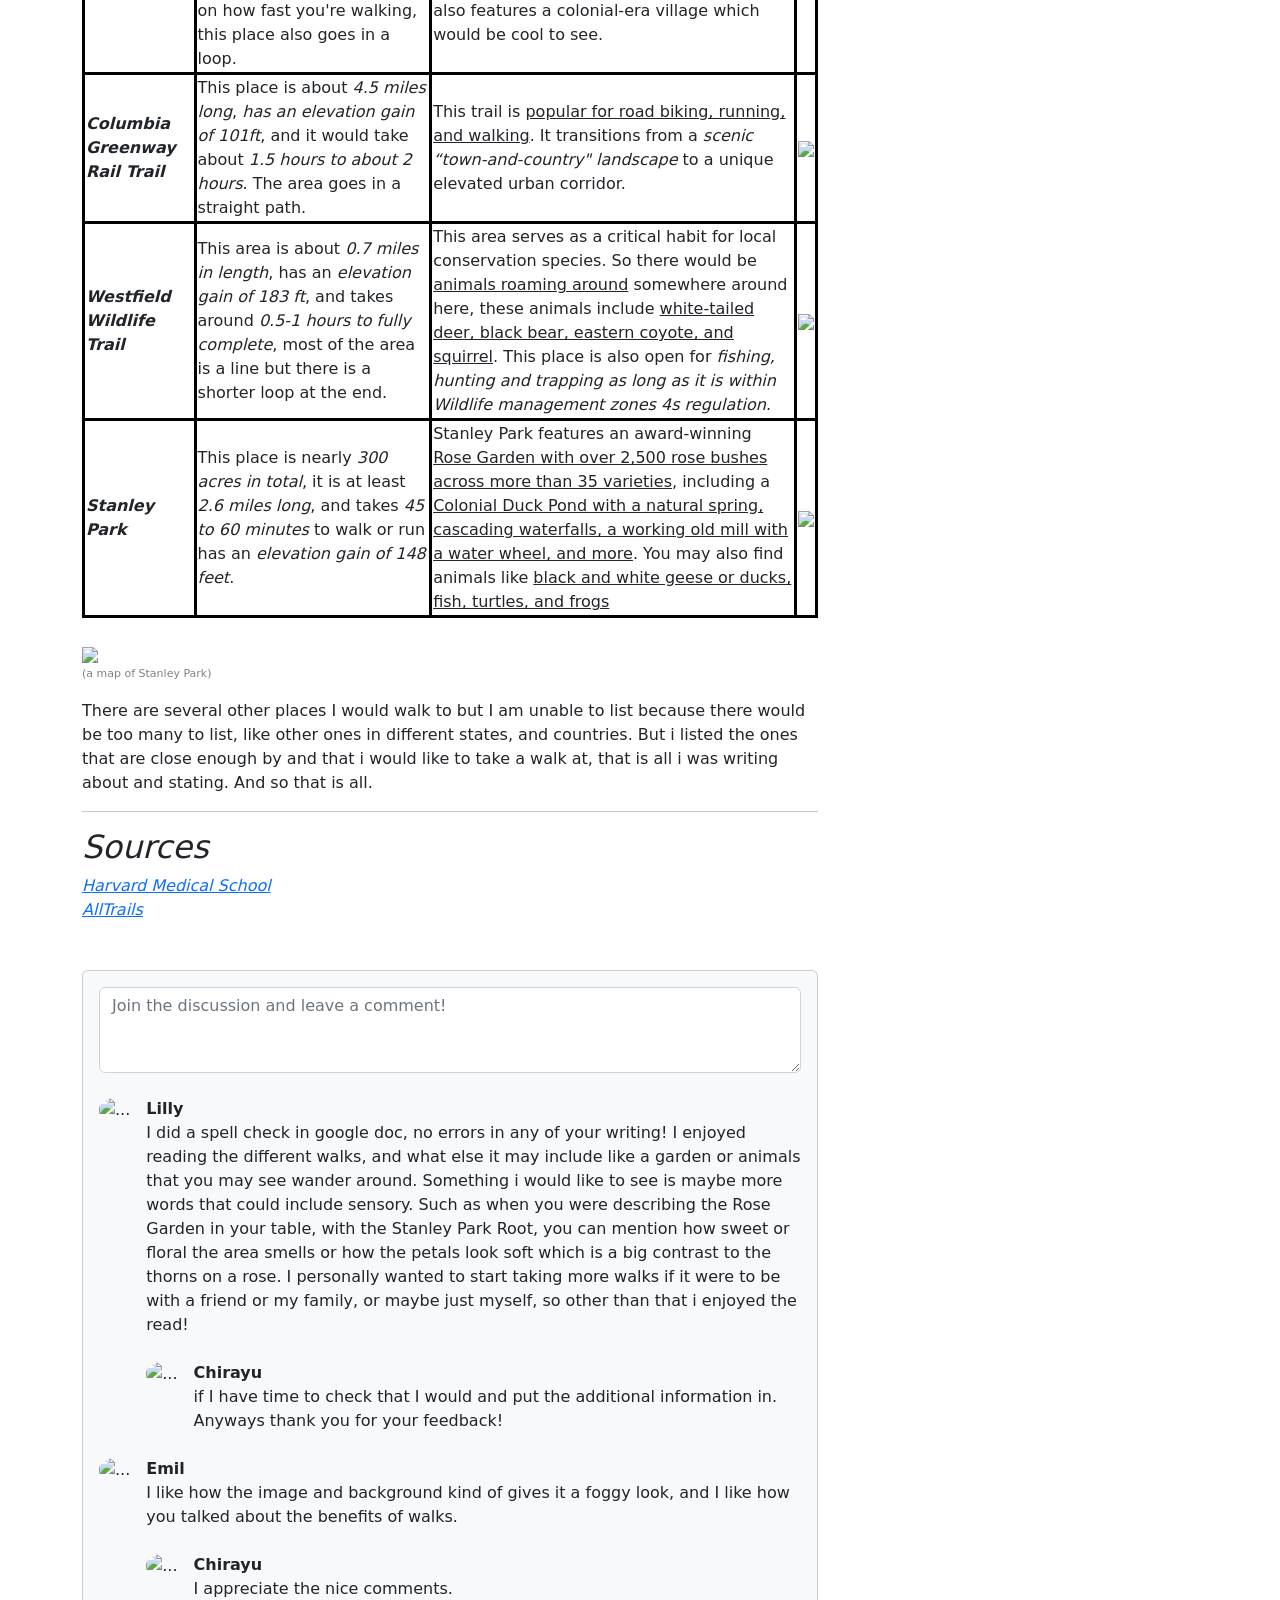
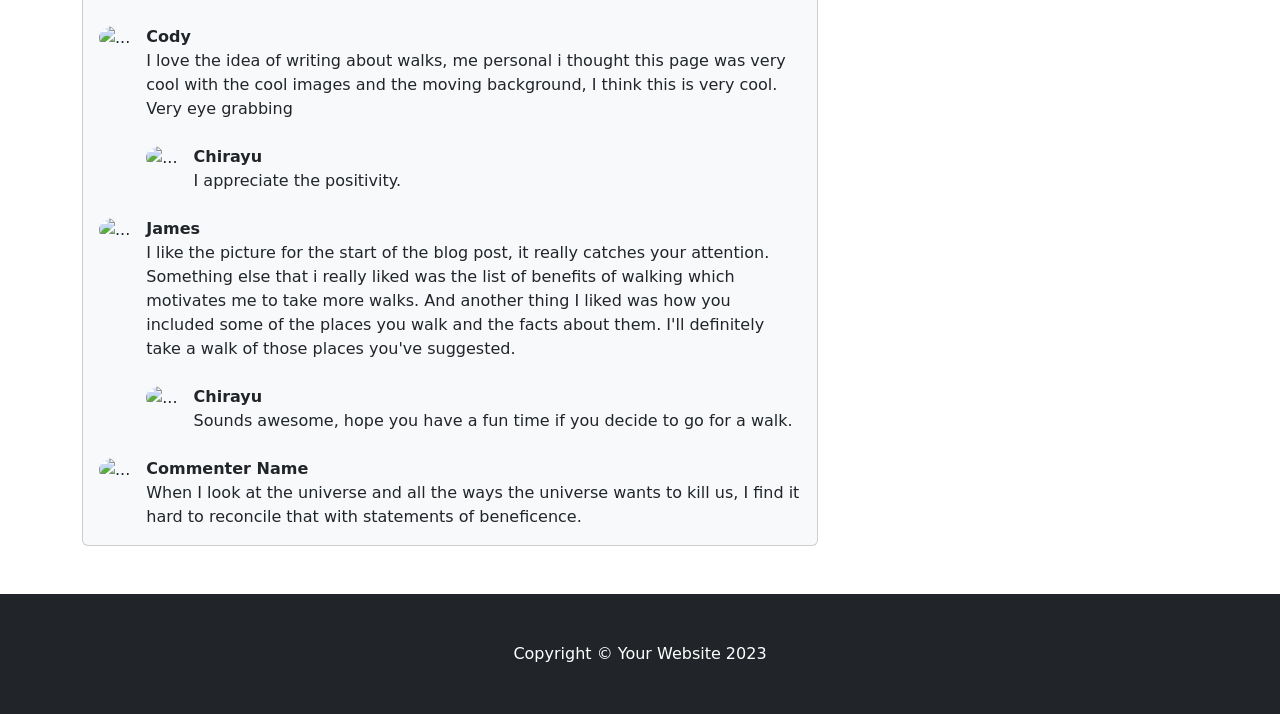
==== commit 01563e5f: "updated comments" ====
--- a/walks/index.html
+++ b/walks/index.html
@@ -150,7 +150,8 @@
                                             <div class="flex-shrink-0"><img class="rounded-circle" src="https://dummyimage.com/50x50/ced4da/6c757d.jpg" alt="..."></div>
                                             <div class="ms-3">
                                                 <div class="fw-bold">Chirayu</div>
-                                                if i have time to check that I would and put the information in. i 
+                                                if I have time to check that I would and put the additional information in.
+                                                Anyways thank you for your feedback!
                                             </div>
                                         </div>
                                         <!-- Child comment 2-->
@@ -175,7 +176,7 @@
                                             <div class="flex-shrink-0"><img class="rounded-circle" src="https://dummyimage.com/50x50/ced4da/6c757d.jpg" alt="..."></div>
                                             <div class="ms-3">
                                                 <div class="fw-bold">Chirayu</div>
-                                                Thank you.
+                                                I appreciate the nice comments.
                                             </div>
                                         </div>
                                         <!-- Child comment 2
@@ -192,48 +193,48 @@
                                     <!-- Parent comment-->
                                     <div class="flex-shrink-0"><img class="rounded-circle" src="https://dummyimage.com/50x50/ced4da/6c757d.jpg" alt="..."></div>
                                     <div class="ms-3">
-                                        <div class="fw-bold">Commenter Name</div>
-                                        If you're going to lead a space frontier, it has to be government; it'll never be private enterprise. Because the space frontier is dangerous, and it's expensive, and it has unquantified risks.
+                                        <div class="fw-bold">Cody</div>
+                                        I love the idea of writing about walks, me personal i thought this page was very cool with the cool images and the moving background, I think this is very cool. Very eye grabbing
                                         <!-- Child comment 1-->
                                         <div class="d-flex mt-4">
                                             <div class="flex-shrink-0"><img class="rounded-circle" src="https://dummyimage.com/50x50/ced4da/6c757d.jpg" alt="..."></div>
                                             <div class="ms-3">
-                                                <div class="fw-bold">Commenter Name</div>
-                                                And under those conditions, you cannot establish a capital-market evaluation of that enterprise. You can't get investors.
+                                                <div class="fw-bold">Chirayu</div>
+                                                I appreciate the positivity.
                                             </div>
                                         </div>
                                         <!-- Child comment 2-->
-                                        <div class="d-flex mt-4">
+                                        <!-- <div class="d-flex mt-4">
                                             <div class="flex-shrink-0"><img class="rounded-circle" src="https://dummyimage.com/50x50/ced4da/6c757d.jpg" alt="..."></div>
                                             <div class="ms-3">
                                                 <div class="fw-bold">Commenter Name</div>
                                                 When you put money directly to a problem, it makes a good headline.
                                             </div>
-                                        </div>
+                                        </div> -->
                                     </div>
                                 </div>
                                  <div class="d-flex mb-4">
                                     <!-- Parent comment-->
                                     <div class="flex-shrink-0"><img class="rounded-circle" src="https://dummyimage.com/50x50/ced4da/6c757d.jpg" alt="..."></div>
                                     <div class="ms-3">
-                                        <div class="fw-bold">Commenter Name</div>
-                                        If you're going to lead a space frontier, it has to be government; it'll never be private enterprise. Because the space frontier is dangerous, and it's expensive, and it has unquantified risks.
+                                        <div class="fw-bold">James</div>
+                                        I like the picture for the start of the blog post, it really catches your attention. Something else that i really liked was the list of  benefits of walking which motivates me to take more walks. And another thing I liked was how you included some of the places you walk and the facts about them. I'll definitely take a walk of those places you've suggested.
                                         <!-- Child comment 1-->
                                         <div class="d-flex mt-4">
                                             <div class="flex-shrink-0"><img class="rounded-circle" src="https://dummyimage.com/50x50/ced4da/6c757d.jpg" alt="..."></div>
                                             <div class="ms-3">
-                                                <div class="fw-bold">Commenter Name</div>
-                                                And under those conditions, you cannot establish a capital-market evaluation of that enterprise. You can't get investors.
+                                                <div class="fw-bold">Chirayu</div>
+                                                Sounds awesome, hope you have a fun time if you decide to go for a walk.
                                             </div>
                                         </div>
                                         <!-- Child comment 2-->
-                                        <div class="d-flex mt-4">
+                                        <!-- <div class="d-flex mt-4">
                                             <div class="flex-shrink-0"><img class="rounded-circle" src="https://dummyimage.com/50x50/ced4da/6c757d.jpg" alt="..."></div>
                                             <div class="ms-3">
                                                 <div class="fw-bold">Commenter Name</div>
                                                 When you put money directly to a problem, it makes a good headline.
                                             </div>
-                                        </div>
+                                        </div> -->
                                     </div>
                                 </div>
                                 <!-- Single comment-->
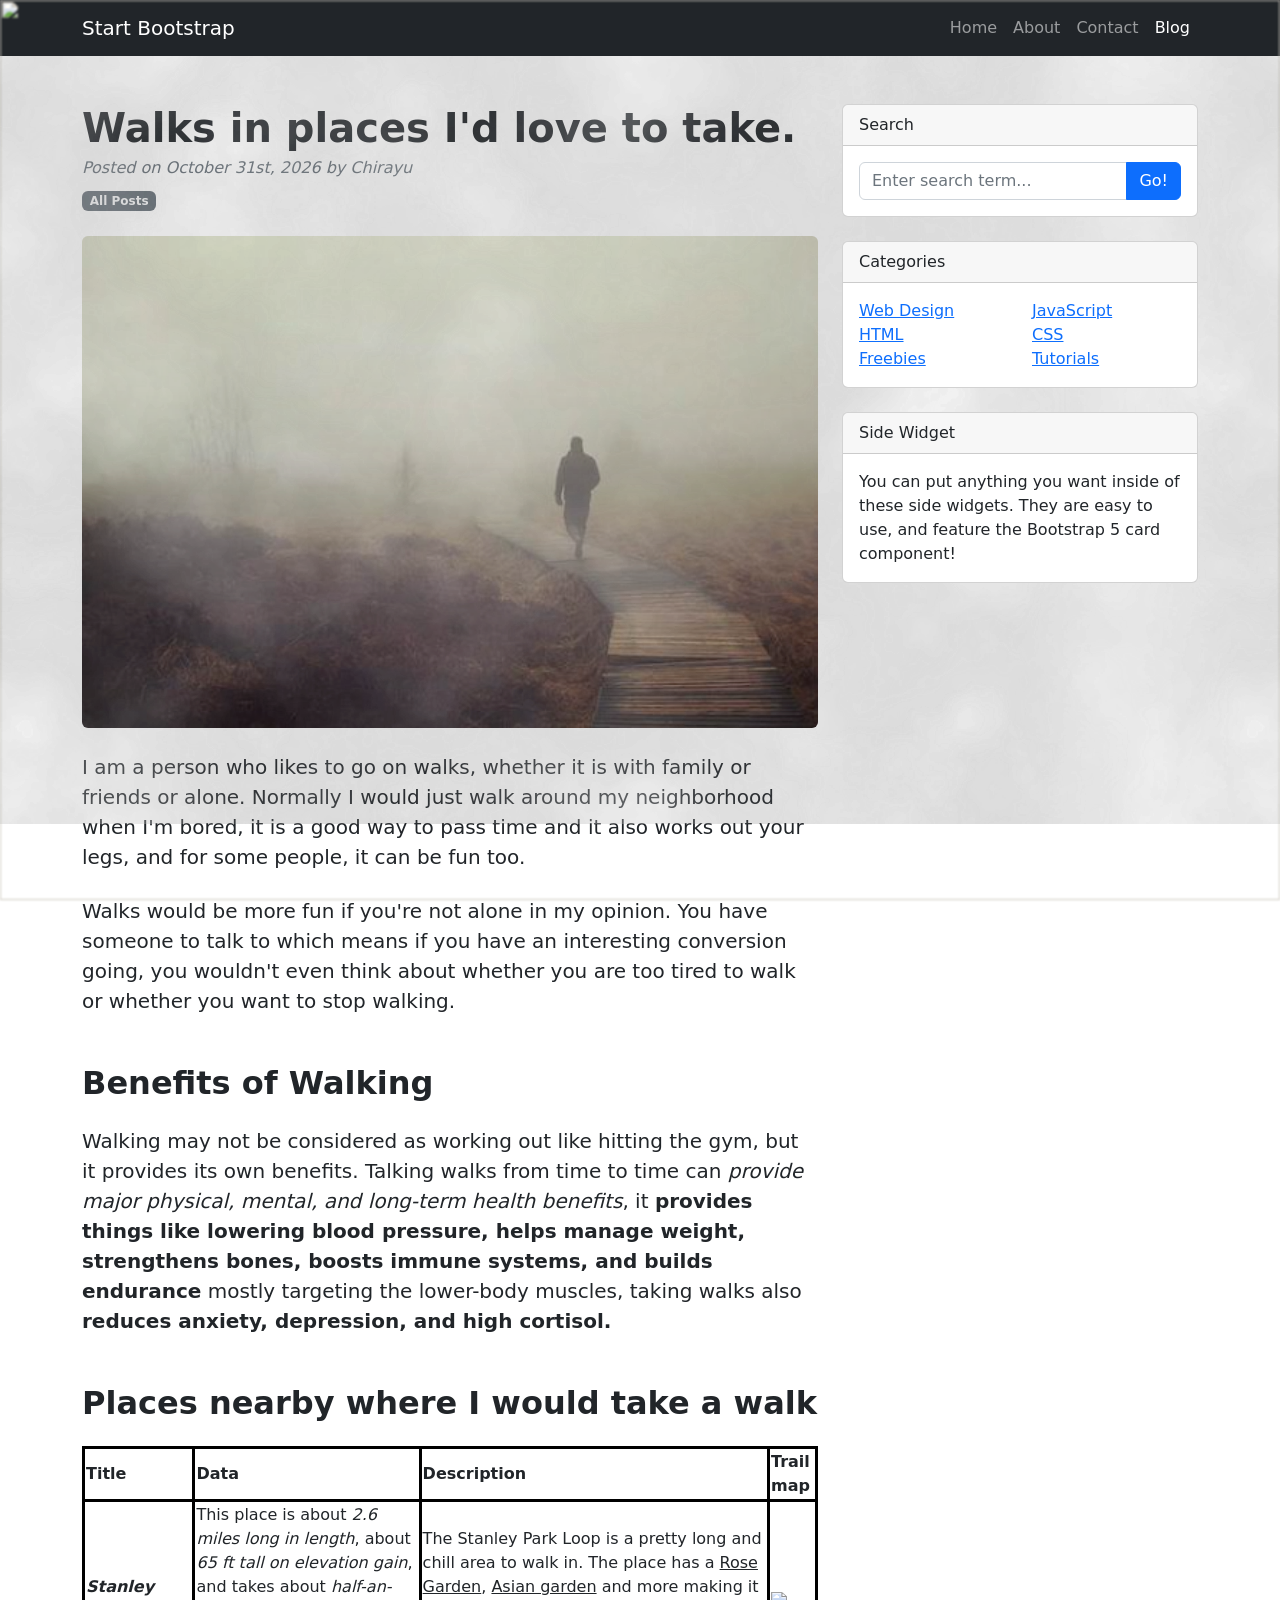
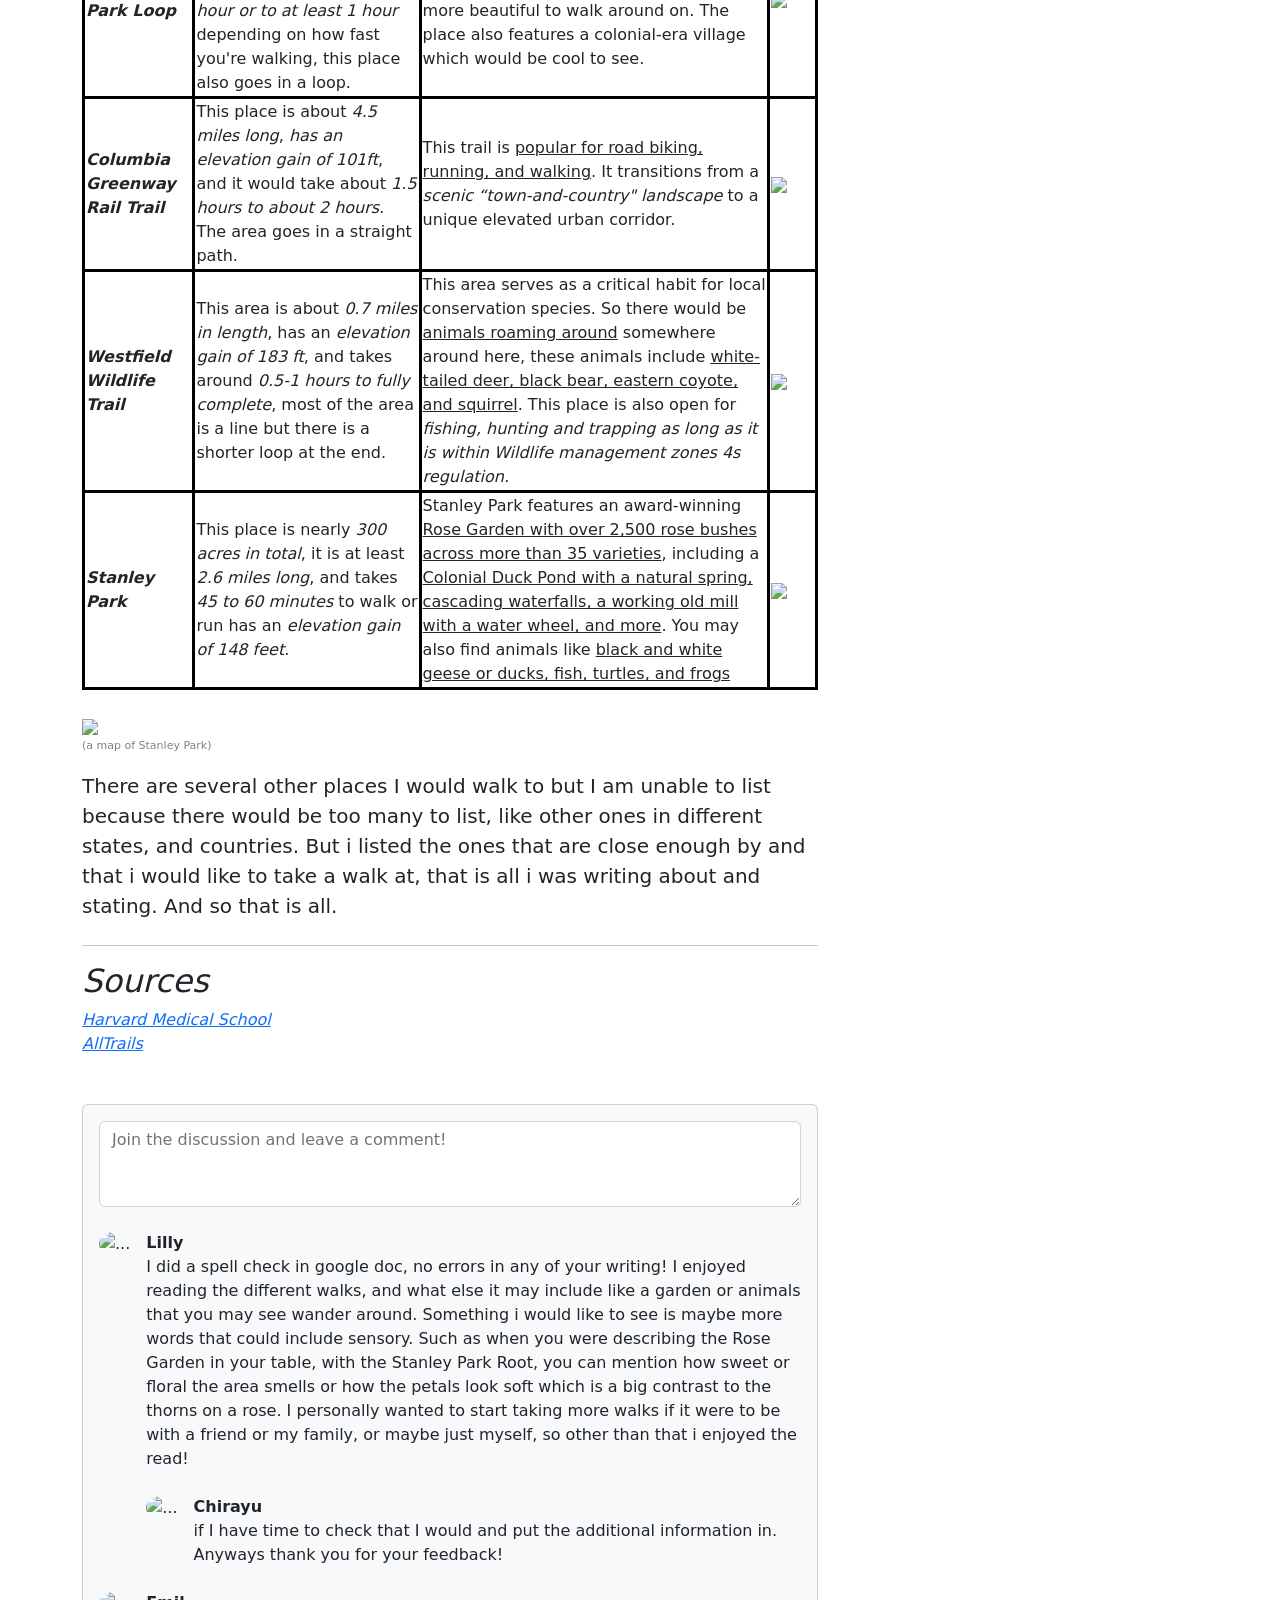
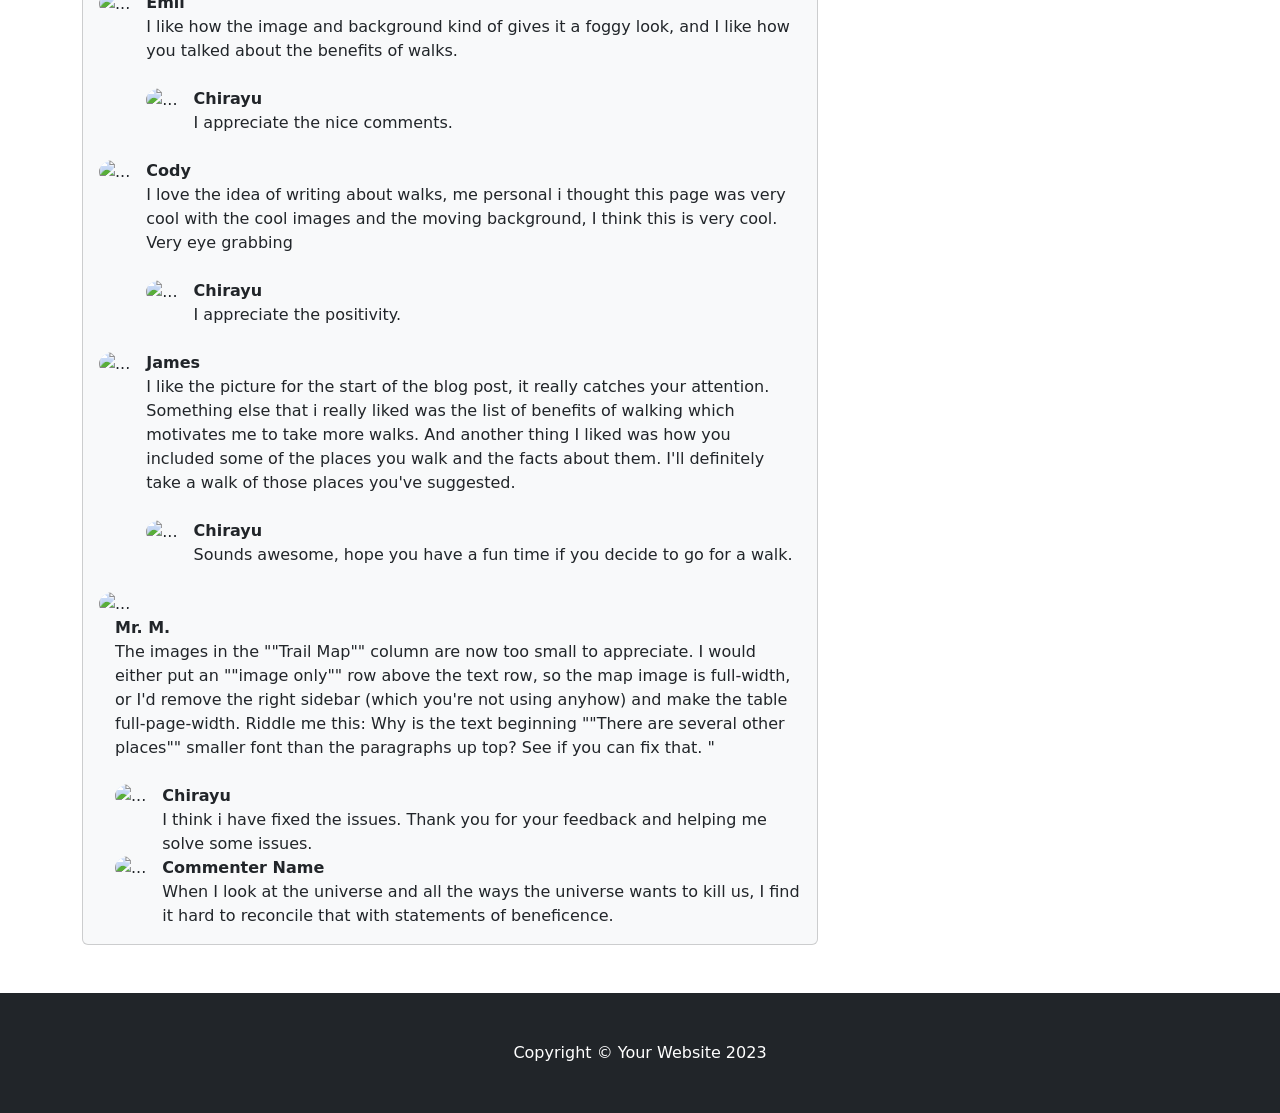
==== commit 1039ee12: "comments 2" ====
--- a/walks/index.html
+++ b/walks/index.html
@@ -71,6 +71,7 @@
                                     <th>Title</th>
                                     <th>Data</th>
                                     <th>Description</th>
+                                    <th>Trail map</th>
                                 </tr>
                                 <tr>
                                     <td><strong><em>Stanley Park Loop</em></strong></td>
@@ -81,7 +82,7 @@
                                     The Stanley Park Loop is a pretty long and chill area to walk in. The place has a <u>Rose Garden</u>, <u>Asian garden</u> and more making it more beautiful to walk around on. The place also features a colonial-era village which would be cool to see.
                                     </td>
                                     <td>
-                                        <img src="https://www.alltrails.com/mugen/image/trail-app-router?url=https%3A%2F%2Fwww.alltrails.com%2Fapi%2Falltrails%2Fv3%2Fmaps%2F419733440%2Fstatic_map%3Fkey%3D3p0t5s6b5g4g0e8k3c1j3w7y5c3m4t8i%26size%3D368x182%26scale%3D2&w=384&q=75" width="250px">
+                                        <img src="https://www.alltrails.com/mugen/image/trail-app-router?url=https%3A%2F%2Fwww.alltrails.com%2Fapi%2Falltrails%2Fv3%2Fmaps%2F419733440%2Fstatic_map%3Fkey%3D3p0t5s6b5g4g0e8k3c1j3w7y5c3m4t8i%26size%3D368x182%26scale%3D2&w=384&q=75" width="350px">
                                     </td>
                                 </tr>
                                 <tr>
@@ -93,7 +94,7 @@
                                         This trail is <u>popular for road biking, running, and walking</u>. It transitions from a <em>scenic “town-and-country" landscape</em> to a unique elevated urban corridor.
                                     </td>
                                     <td>
-                                        <img src="https://www.alltrails.com/mugen/image/trail-app-router?url=https%3A%2F%2Fwww.alltrails.com%2Fapi%2Falltrails%2Fv3%2Fmaps%2F378881055%2Fstatic_map%3Fkey%3D3p0t5s6b5g4g0e8k3c1j3w7y5c3m4t8i%26size%3D368x182%26scale%3D2&w=384&q=75" Width="250px">
+                                        <img src="https://www.alltrails.com/mugen/image/trail-app-router?url=https%3A%2F%2Fwww.alltrails.com%2Fapi%2Falltrails%2Fv3%2Fmaps%2F378881055%2Fstatic_map%3Fkey%3D3p0t5s6b5g4g0e8k3c1j3w7y5c3m4t8i%26size%3D368x182%26scale%3D2&w=384&q=75" Width="350px">
                                     </td>
                                 </tr>
                                 <tr>
@@ -105,7 +106,7 @@
                                         This area serves as a critical habit for local conservation species. So there would be <u>animals roaming around</u> somewhere around here, these animals include <u>white-tailed deer, black bear, eastern coyote, and squirrel</u>. This place is also open for <em>fishing, hunting and trapping as long as it is within Wildlife management zones 4s regulation.</em>
                                     </td>
                                     <td>
-                                        <img src="https://www.alltrails.com/mugen/image/trail-app-router?url=https%3A%2F%2Fwww.alltrails.com%2Fapi%2Falltrails%2Fv3%2Fmaps%2F319174904%2Fstatic_map%3Fkey%3D3p0t5s6b5g4g0e8k3c1j3w7y5c3m4t8i%26size%3D368x182%26scale%3D2&w=384&q=75"width="250px">
+                                        <img src="https://www.alltrails.com/mugen/image/trail-app-router?url=https%3A%2F%2Fwww.alltrails.com%2Fapi%2Falltrails%2Fv3%2Fmaps%2F319174904%2Fstatic_map%3Fkey%3D3p0t5s6b5g4g0e8k3c1j3w7y5c3m4t8i%26size%3D368x182%26scale%3D2&w=384&q=75"width="350px">
                                     </td>
                                 </tr>
                                 <tr>
@@ -117,14 +118,14 @@
                                         Stanley Park features an award-winning <u>Rose Garden with over 2,500 rose bushes across more than 35 varieties</u>, including a <u>Colonial Duck Pond with a natural spring, cascading waterfalls, a working old mill with a water wheel, and more</u>. You may also find animals like <u>black and white geese or ducks, fish, turtles, and frogs</u>
                                     </td>
                                     <td>
-                                        <img src="https://encrypted-tbn0.gstatic.com/images?q=tbn:ANd9GcQehJ9YECBxXgH6n790spghTHx2LfLt29A89vkdfIVlPQ&s=10"width="250px">
+                                        <img src="https://encrypted-tbn0.gstatic.com/images?q=tbn:ANd9GcQehJ9YECBxXgH6n790spghTHx2LfLt29A89vkdfIVlPQ&s=10"width="350px">
                                     </td>
                                 </tr>
                             </table>
                             <br>
                             <img src="https://cdn.prod.website-files.com/669967a1bfbf654e85457f0e/66f467aeec668ac46637b834_SP-Map%202024.avif" width="100%">
                             <p style="color: grey; font-size: 11px;">(a map of Stanley Park)</p>
-                            <p>There are several other places I would walk to but I am unable to list because there would be too many to list, like other ones in different states, and countries. But i listed the ones that are close enough by and that i would like to take a walk at, that is all i was writing about and stating. And so that is all.</p>
+                            <p class="fs-5 mb-4">There are several other places I would walk to but I am unable to list because there would be too many to list, like other ones in different states, and countries. But i listed the ones that are close enough by and that i would like to take a walk at, that is all i was writing about and stating. And so that is all.</p>
                             <hr>
                             <h2><em>Sources</em></h2>
                             <a href="https://www.health.harvard.edu/healthy-aging-and-longevity/5-surprising-benefits-of-walking"><em>Harvard Medical School</em></a>
@@ -237,6 +238,22 @@
                                         </div> -->
                                     </div>
                                 </div>
+                                 <!-- Parent comment-->
+                                    <div class="flex-shrink-0"><img class="rounded-circle" src="https://dummyimage.com/50x50/ced4da/6c757d.jpg" alt="..."></div>
+                                    <div class="ms-3">
+                                        <div class="fw-bold">Mr. M.</div>
+                                      
+                                        The images in the ""Trail Map"" column are now too small to appreciate.  I would either put an ""image only"" row above the text row, so the map image is full-width, or I'd remove the right sidebar (which you're not using anyhow) and make the table full-page-width. 
+
+                                        Riddle me this:  Why is the text beginning ""There are several other places"" smaller font than the paragraphs up top?  See if you can fix that. "                                       
+                                         <!-- Child comment 1-->
+                                        <div class="d-flex mt-4">
+                                            <div class="flex-shrink-0"><img class="rounded-circle" src="https://dummyimage.com/50x50/ced4da/6c757d.jpg" alt="..."></div>
+                                            <div class="ms-3">
+                                                <div class="fw-bold">Chirayu</div>
+                                                I think i have fixed the issues. Thank you for your feedback and helping me solve some issues.
+                                            </div>
+                                        </div>
                                 <!-- Single comment-->
                                 <div class="d-flex">
                                     <div class="flex-shrink-0"><img class="rounded-circle" src="https://dummyimage.com/50x50/ced4da/6c757d.jpg" alt="..."></div>
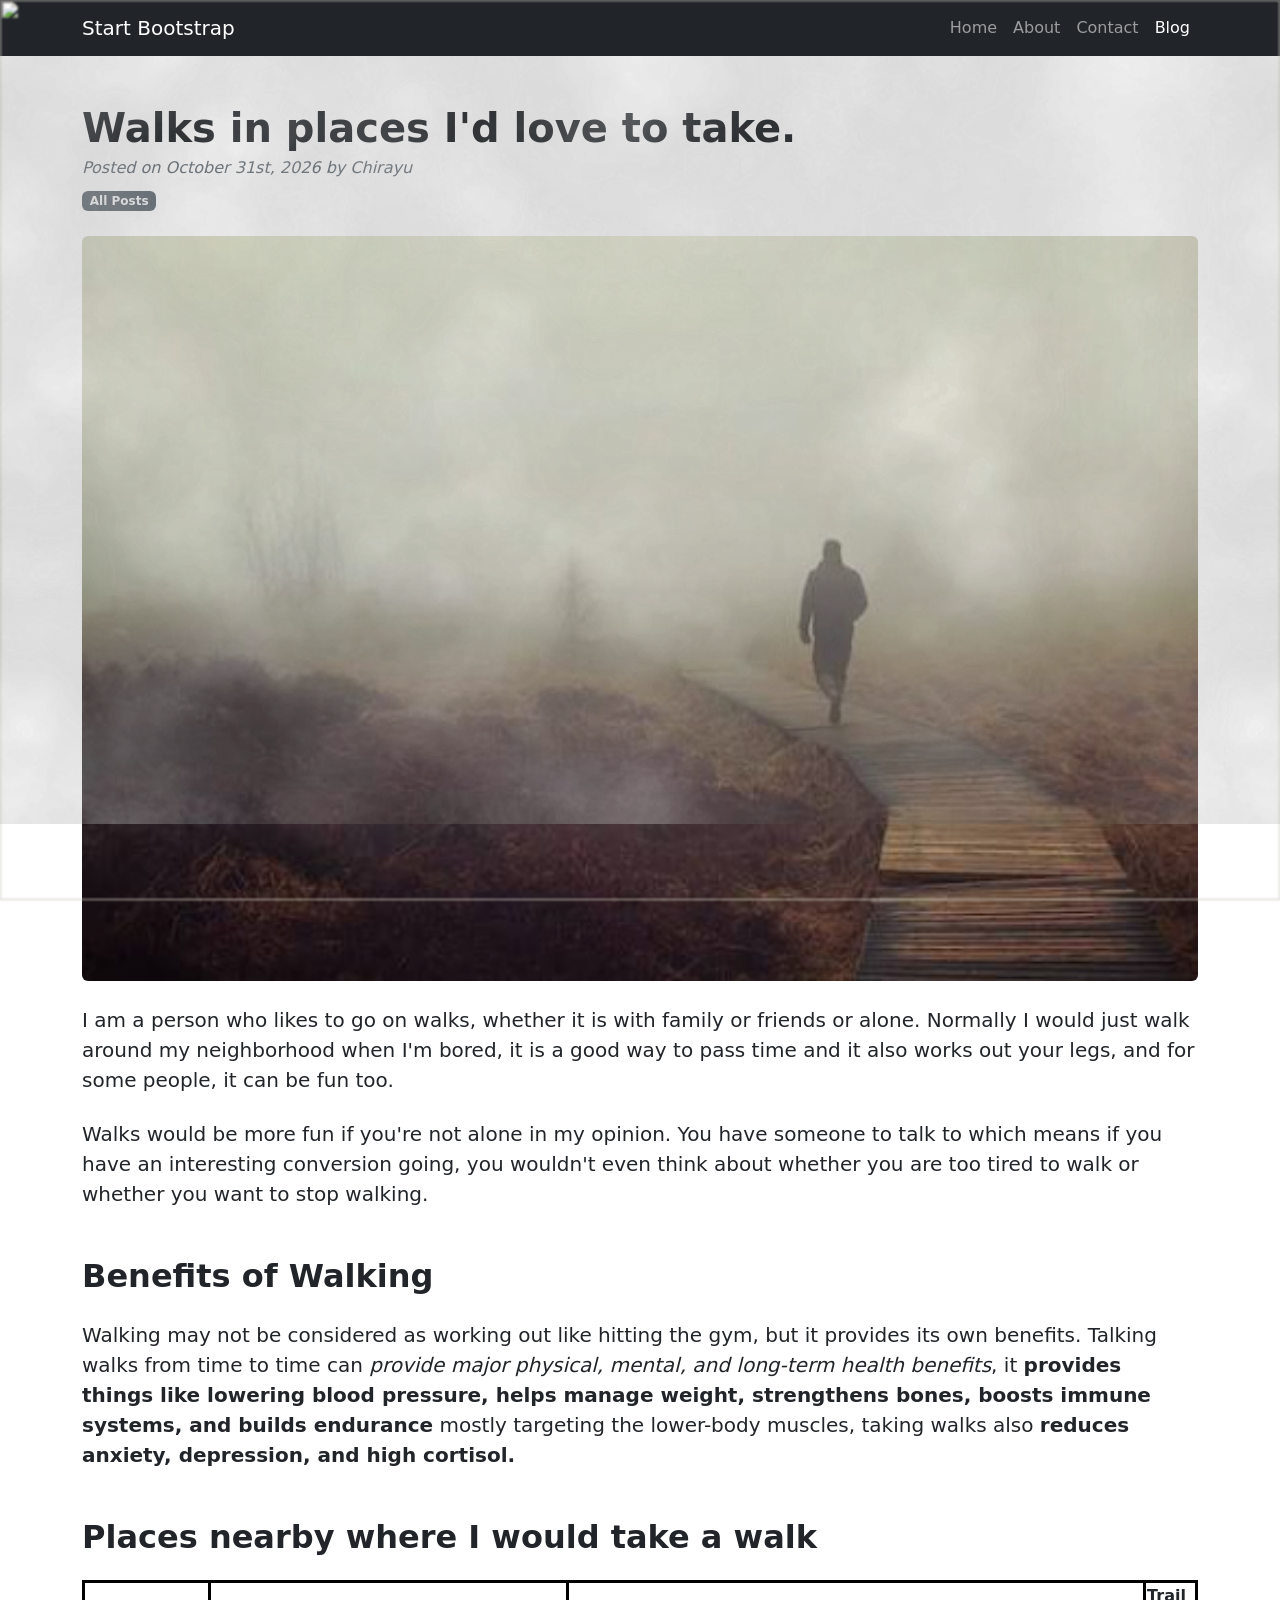
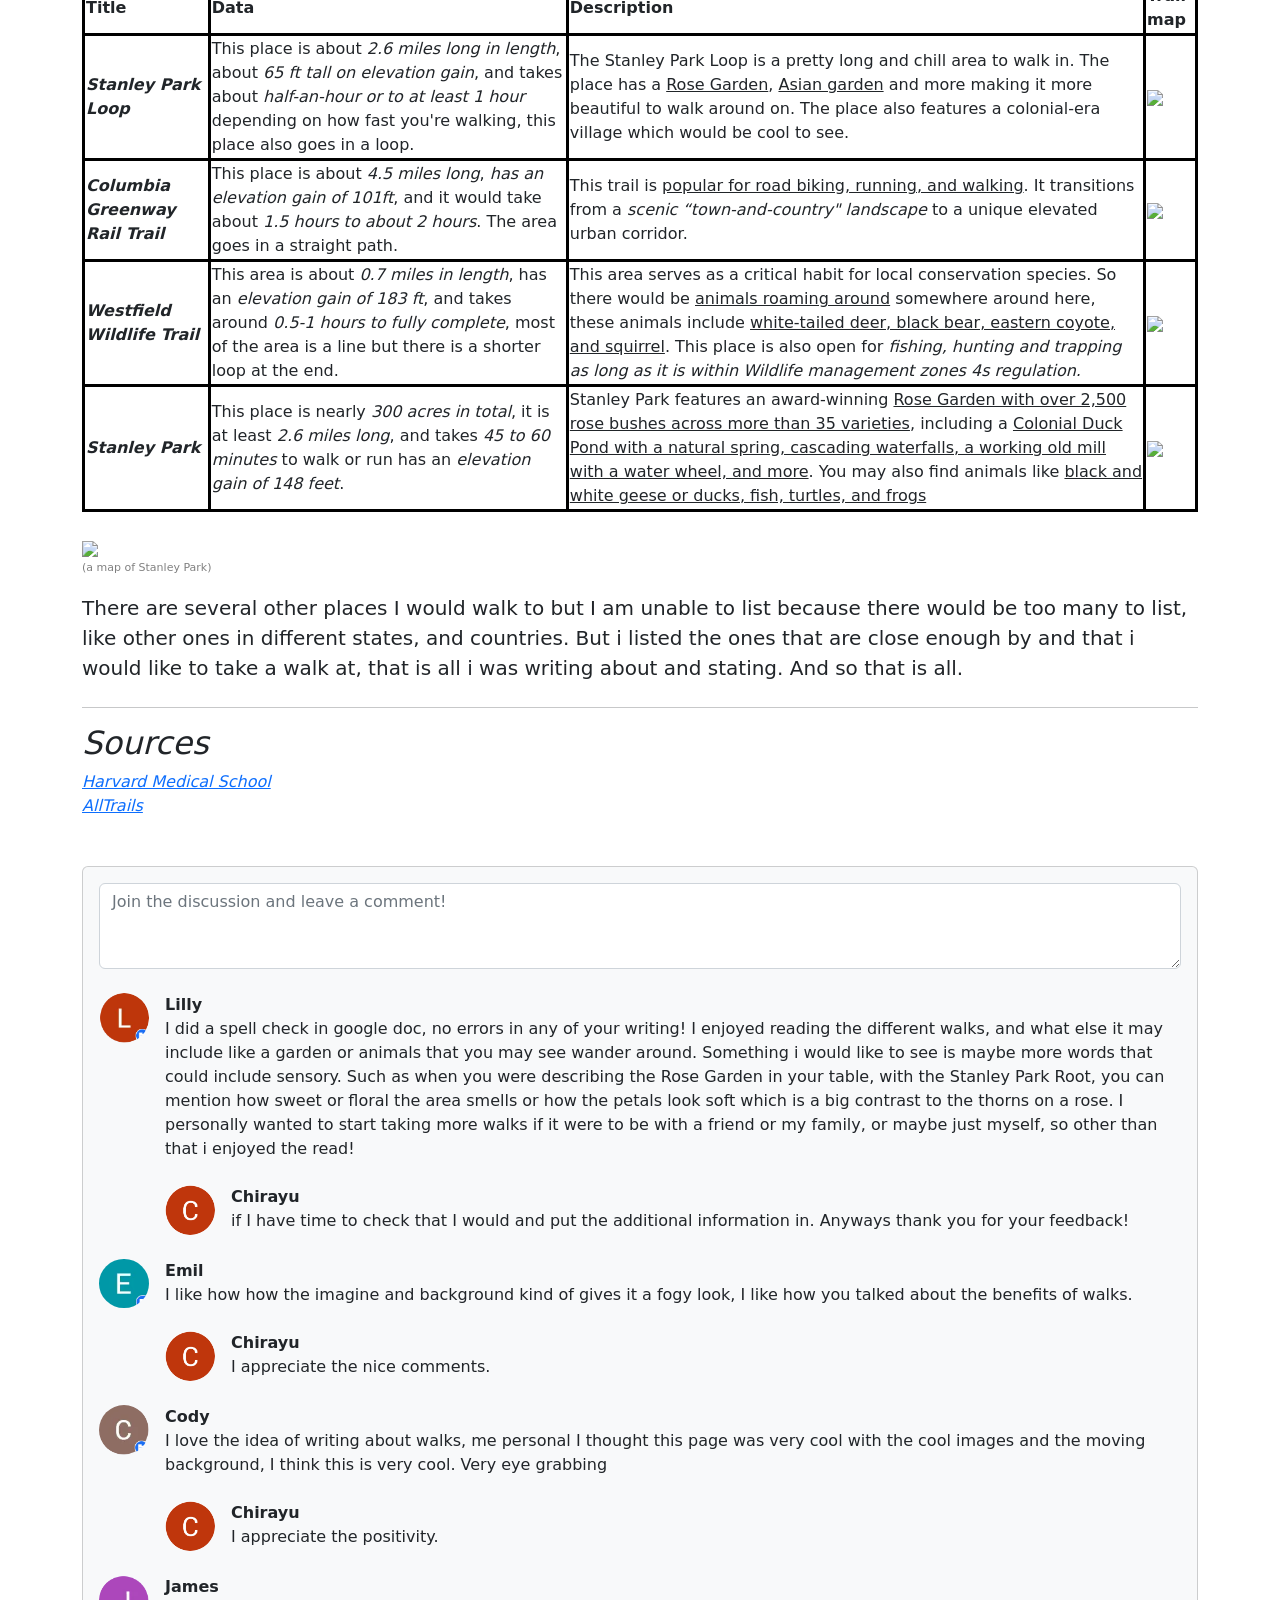
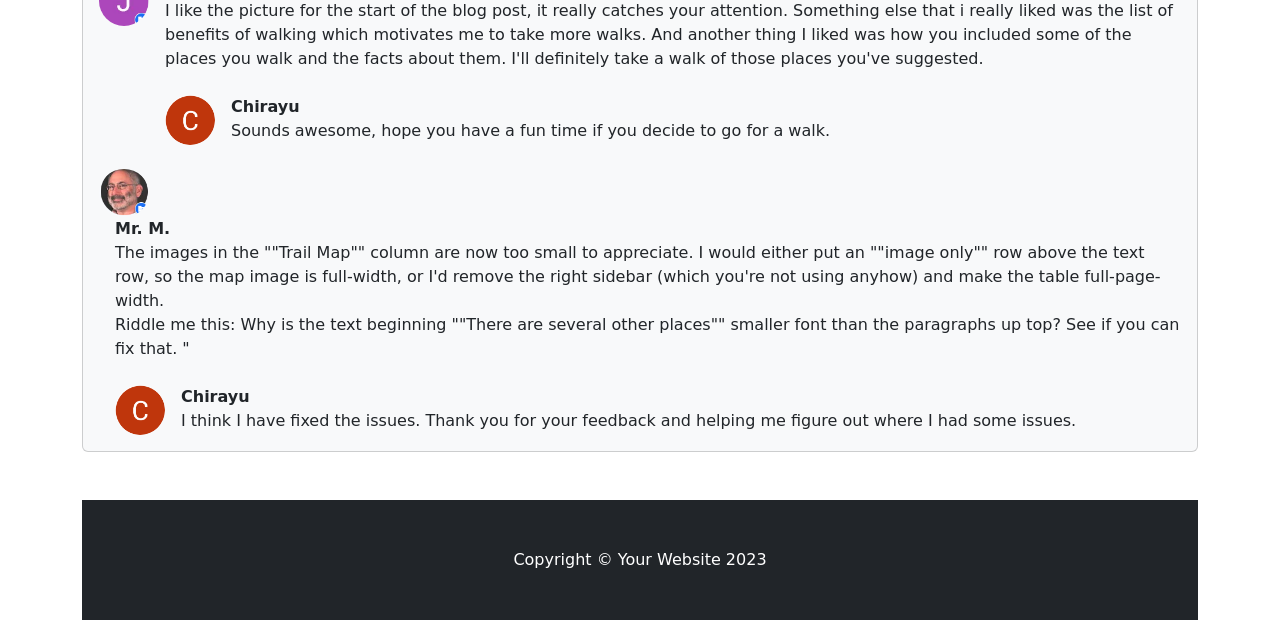
==== commit af5f9a29: "finished" ====
--- a/walks/index.html
+++ b/walks/index.html
@@ -45,7 +45,7 @@
     </div>
         <div class="container mt-5">
             <div class="row">
-                <div class="col-lg-8">
+                <div class="col-lg-12">
                     <!-- Post content-->
                     <article>
                         <!-- Post header-->
@@ -82,7 +82,7 @@
                                     The Stanley Park Loop is a pretty long and chill area to walk in. The place has a <u>Rose Garden</u>, <u>Asian garden</u> and more making it more beautiful to walk around on. The place also features a colonial-era village which would be cool to see.
                                     </td>
                                     <td>
-                                        <img src="https://www.alltrails.com/mugen/image/trail-app-router?url=https%3A%2F%2Fwww.alltrails.com%2Fapi%2Falltrails%2Fv3%2Fmaps%2F419733440%2Fstatic_map%3Fkey%3D3p0t5s6b5g4g0e8k3c1j3w7y5c3m4t8i%26size%3D368x182%26scale%3D2&w=384&q=75" width="350px">
+                                        <img src="https://www.alltrails.com/mugen/image/trail-app-router?url=https%3A%2F%2Fwww.alltrails.com%2Fapi%2Falltrails%2Fv3%2Fmaps%2F419733440%2Fstatic_map%3Fkey%3D3p0t5s6b5g4g0e8k3c1j3w7y5c3m4t8i%26size%3D368x182%26scale%3D2&w=384&q=75" >
                                     </td>
                                 </tr>
                                 <tr>
@@ -94,7 +94,7 @@
                                         This trail is <u>popular for road biking, running, and walking</u>. It transitions from a <em>scenic “town-and-country" landscape</em> to a unique elevated urban corridor.
                                     </td>
                                     <td>
-                                        <img src="https://www.alltrails.com/mugen/image/trail-app-router?url=https%3A%2F%2Fwww.alltrails.com%2Fapi%2Falltrails%2Fv3%2Fmaps%2F378881055%2Fstatic_map%3Fkey%3D3p0t5s6b5g4g0e8k3c1j3w7y5c3m4t8i%26size%3D368x182%26scale%3D2&w=384&q=75" Width="350px">
+                                        <img src="https://www.alltrails.com/mugen/image/trail-app-router?url=https%3A%2F%2Fwww.alltrails.com%2Fapi%2Falltrails%2Fv3%2Fmaps%2F378881055%2Fstatic_map%3Fkey%3D3p0t5s6b5g4g0e8k3c1j3w7y5c3m4t8i%26size%3D368x182%26scale%3D2&w=384&q=75" >
                                     </td>
                                 </tr>
                                 <tr>
@@ -106,7 +106,7 @@
                                         This area serves as a critical habit for local conservation species. So there would be <u>animals roaming around</u> somewhere around here, these animals include <u>white-tailed deer, black bear, eastern coyote, and squirrel</u>. This place is also open for <em>fishing, hunting and trapping as long as it is within Wildlife management zones 4s regulation.</em>
                                     </td>
                                     <td>
-                                        <img src="https://www.alltrails.com/mugen/image/trail-app-router?url=https%3A%2F%2Fwww.alltrails.com%2Fapi%2Falltrails%2Fv3%2Fmaps%2F319174904%2Fstatic_map%3Fkey%3D3p0t5s6b5g4g0e8k3c1j3w7y5c3m4t8i%26size%3D368x182%26scale%3D2&w=384&q=75"width="350px">
+                                        <img src="https://www.alltrails.com/mugen/image/trail-app-router?url=https%3A%2F%2Fwww.alltrails.com%2Fapi%2Falltrails%2Fv3%2Fmaps%2F319174904%2Fstatic_map%3Fkey%3D3p0t5s6b5g4g0e8k3c1j3w7y5c3m4t8i%26size%3D368x182%26scale%3D2&w=384&q=75">
                                     </td>
                                 </tr>
                                 <tr>
@@ -118,7 +118,7 @@
                                         Stanley Park features an award-winning <u>Rose Garden with over 2,500 rose bushes across more than 35 varieties</u>, including a <u>Colonial Duck Pond with a natural spring, cascading waterfalls, a working old mill with a water wheel, and more</u>. You may also find animals like <u>black and white geese or ducks, fish, turtles, and frogs</u>
                                     </td>
                                     <td>
-                                        <img src="https://encrypted-tbn0.gstatic.com/images?q=tbn:ANd9GcQehJ9YECBxXgH6n790spghTHx2LfLt29A89vkdfIVlPQ&s=10"width="350px">
+                                        <img src="https://encrypted-tbn0.gstatic.com/images?q=tbn:ANd9GcQehJ9YECBxXgH6n790spghTHx2LfLt29A89vkdfIVlPQ&s=10">
                                     </td>
                                 </tr>
                             </table>
@@ -142,13 +142,13 @@
                                 <!-- Comment with nested comments-->
                                 <div class="d-flex mb-4">
                                     <!-- Parent comment-->
-                                    <div class="flex-shrink-0"><img class="rounded-circle" src="https://dummyimage.com/50x50/ced4da/6c757d.jpg" alt="..."></div>
+                                    <div class="flex-shrink-0"><img class="rounded-circle" src="Lilly.png" alt="..."></div>
                                     <div class="ms-3">
                                         <div class="fw-bold">Lilly</div>
                                         I did a spell check in google doc, no errors in any of your writing! I enjoyed reading the different walks, and what else it may include like a garden or animals that you may see wander around. Something i would like to see is maybe more words that could include sensory. Such as when you were describing the Rose Garden in your table, with the Stanley Park Root, you can mention how sweet or floral the area smells or how the petals look soft which is a big contrast to the thorns on a rose. I personally wanted to start taking more walks if it were to be with a friend or my family, or maybe just myself, so other than that i enjoyed the read!
                                         <!-- Child comment 1-->
                                         <div class="d-flex mt-4">
-                                            <div class="flex-shrink-0"><img class="rounded-circle" src="https://dummyimage.com/50x50/ced4da/6c757d.jpg" alt="..."></div>
+                                            <div class="flex-shrink-0"><img class="rounded-circle" src="chai.png" alt="..."></div>
                                             <div class="ms-3">
                                                 <div class="fw-bold">Chirayu</div>
                                                 if I have time to check that I would and put the additional information in.
@@ -158,7 +158,7 @@
                                         <!-- Child comment 2-->
                                         
                                         <!-- <div class="d-flex mt-4">
-                                            <div class="flex-shrink-0"><img class="rounded-circle" src="https://dummyimage.com/50x50/ced4da/6c757d.jpg" alt="..."></div>
+                                            <div class="flex-shrink-0"><img class="rounded-circle" src="chai.png" alt="..."></div>
                                             <div class="ms-3">
                                                 <div class="fw-bold"></div>
                                                 
@@ -168,13 +168,13 @@
                                 </div>
                                  <div class="d-flex mb-4">
                                     <!-- Parent comment-->
-                                    <div class="flex-shrink-0"><img class="rounded-circle" src="https://dummyimage.com/50x50/ced4da/6c757d.jpg" alt="..."></div>
+                                    <div class="flex-shrink-0"><img class="rounded-circle" src="Emil.png" alt="..."></div>
                                     <div class="ms-3">
                                         <div class="fw-bold">Emil</div>
-                                        I like how the image and background kind of gives it a foggy look, and I like how you talked about the benefits of walks.
+                                        I like how how the imagine and background kind of gives it a fogy look, I like how you talked about the benefits of walks.
                                         <!-- Child comment 1-->
                                         <div class="d-flex mt-4">
-                                            <div class="flex-shrink-0"><img class="rounded-circle" src="https://dummyimage.com/50x50/ced4da/6c757d.jpg" alt="..."></div>
+                                            <div class="flex-shrink-0"><img class="rounded-circle" src="chai.png" alt="..."></div>
                                             <div class="ms-3">
                                                 <div class="fw-bold">Chirayu</div>
                                                 I appreciate the nice comments.
@@ -182,7 +182,7 @@
                                         </div>
                                         <!-- Child comment 2
                                         <div class="d-flex mt-4">
-                                            <div class="flex-shrink-0"><img class="rounded-circle" src="https://dummyimage.com/50x50/ced4da/6c757d.jpg" alt="..."></div>
+                                            <div class="flex-shrink-0"><img class="rounded-circle" src="chai.png" alt="..."></div>
                                             <div class="ms-3">
                                                 <div class="fw-bold">Commenter Name</div>
                                                 When you put money directly to a problem, it makes a good headline.
@@ -192,13 +192,13 @@
                                 </div>
                                  <div class="d-flex mb-4">
                                     <!-- Parent comment-->
-                                    <div class="flex-shrink-0"><img class="rounded-circle" src="https://dummyimage.com/50x50/ced4da/6c757d.jpg" alt="..."></div>
+                                    <div class="flex-shrink-0"><img class="rounded-circle" src="Cody.png" alt="..."></div>
                                     <div class="ms-3">
                                         <div class="fw-bold">Cody</div>
-                                        I love the idea of writing about walks, me personal i thought this page was very cool with the cool images and the moving background, I think this is very cool. Very eye grabbing
+                                        I love the idea of writing about walks, me personal I thought this page was very cool with the cool images and the moving background, I think this is very cool. Very eye grabbing
                                         <!-- Child comment 1-->
                                         <div class="d-flex mt-4">
-                                            <div class="flex-shrink-0"><img class="rounded-circle" src="https://dummyimage.com/50x50/ced4da/6c757d.jpg" alt="..."></div>
+                                            <div class="flex-shrink-0"><img class="rounded-circle" src="chai.png" alt="..."></div>
                                             <div class="ms-3">
                                                 <div class="fw-bold">Chirayu</div>
                                                 I appreciate the positivity.
@@ -206,7 +206,7 @@
                                         </div>
                                         <!-- Child comment 2-->
                                         <!-- <div class="d-flex mt-4">
-                                            <div class="flex-shrink-0"><img class="rounded-circle" src="https://dummyimage.com/50x50/ced4da/6c757d.jpg" alt="..."></div>
+                                            <div class="flex-shrink-0"><img class="rounded-circle" src="chai.png" alt="..."></div>
                                             <div class="ms-3">
                                                 <div class="fw-bold">Commenter Name</div>
                                                 When you put money directly to a problem, it makes a good headline.
@@ -216,13 +216,13 @@
                                 </div>
                                  <div class="d-flex mb-4">
                                     <!-- Parent comment-->
-                                    <div class="flex-shrink-0"><img class="rounded-circle" src="https://dummyimage.com/50x50/ced4da/6c757d.jpg" alt="..."></div>
+                                    <div class="flex-shrink-0"><img class="rounded-circle" src="James.png" alt="..."></div>
                                     <div class="ms-3">
                                         <div class="fw-bold">James</div>
                                         I like the picture for the start of the blog post, it really catches your attention. Something else that i really liked was the list of  benefits of walking which motivates me to take more walks. And another thing I liked was how you included some of the places you walk and the facts about them. I'll definitely take a walk of those places you've suggested.
                                         <!-- Child comment 1-->
                                         <div class="d-flex mt-4">
-                                            <div class="flex-shrink-0"><img class="rounded-circle" src="https://dummyimage.com/50x50/ced4da/6c757d.jpg" alt="..."></div>
+                                            <div class="flex-shrink-0"><img class="rounded-circle" src="chai.png" alt="..."></div>
                                             <div class="ms-3">
                                                 <div class="fw-bold">Chirayu</div>
                                                 Sounds awesome, hope you have a fun time if you decide to go for a walk.
@@ -230,7 +230,7 @@
                                         </div>
                                         <!-- Child comment 2-->
                                         <!-- <div class="d-flex mt-4">
-                                            <div class="flex-shrink-0"><img class="rounded-circle" src="https://dummyimage.com/50x50/ced4da/6c757d.jpg" alt="..."></div>
+                                            <div class="flex-shrink-0"><img class="rounded-circle" src="chai.png" alt="..."></div>
                                             <div class="ms-3">
                                                 <div class="fw-bold">Commenter Name</div>
                                                 When you put money directly to a problem, it makes a good headline.
@@ -239,36 +239,37 @@
                                     </div>
                                 </div>
                                  <!-- Parent comment-->
-                                    <div class="flex-shrink-0"><img class="rounded-circle" src="https://dummyimage.com/50x50/ced4da/6c757d.jpg" alt="..."></div>
+                                    <div class="flex-shrink-0"><img class="rounded-circle" src="Mr. M.png" alt="..."></div>
                                     <div class="ms-3">
                                         <div class="fw-bold">Mr. M.</div>
                                       
                                         The images in the ""Trail Map"" column are now too small to appreciate.  I would either put an ""image only"" row above the text row, so the map image is full-width, or I'd remove the right sidebar (which you're not using anyhow) and make the table full-page-width. 
+                                        <br>
 
                                         Riddle me this:  Why is the text beginning ""There are several other places"" smaller font than the paragraphs up top?  See if you can fix that. "                                       
                                          <!-- Child comment 1-->
                                         <div class="d-flex mt-4">
-                                            <div class="flex-shrink-0"><img class="rounded-circle" src="https://dummyimage.com/50x50/ced4da/6c757d.jpg" alt="..."></div>
-                                            <div class="ms-3">
-                                                <div class="fw-bold">Chirayu</div>
-                                                I think i have fixed the issues. Thank you for your feedback and helping me solve some issues.
+                                            <div class="flex-shrink-0"><img class="rounded-circle" src="chai.png" alt="..."></div>
+                                            <div class="ms-3">
+                                                <div class="fw-bold">Chirayu</div>
+                                                I think I have fixed the issues. Thank you for your feedback and helping me figure out where I had some issues.
                                             </div>
                                         </div>
                                 <!-- Single comment-->
-                                <div class="d-flex">
-                                    <div class="flex-shrink-0"><img class="rounded-circle" src="https://dummyimage.com/50x50/ced4da/6c757d.jpg" alt="..."></div>
+                                <!-- <div class="d-flex">
+                                    <div class="flex-shrink-0"><img class="rounded-circle" src="chai.png" alt="..."></div>
                                     <div class="ms-3">
                                         <div class="fw-bold">Commenter Name</div>
                                         When I look at the universe and all the ways the universe wants to kill us, I find it hard to reconcile that with statements of beneficence.
                                     </div>
-                                </div>
+                                </div> -->
                             </div>
                         </div>
                     </section>
                 </div>
                 <!-- Side widgets-->
-                <div class="col-lg-4">
-                    <!-- Search widget-->
+                <!-- <div class="col-lg-4">
+                    Search widget
                     <div class="card mb-4">
                         <div class="card-header">Search</div>
                         <div class="card-body">
@@ -278,7 +279,7 @@
                             </div>
                         </div>
                     </div>
-                    <!-- Categories widget-->
+                    Categories widget
                     <div class="card mb-4">
                         <div class="card-header">Categories</div>
                         <div class="card-body">
@@ -300,13 +301,13 @@
                             </div>
                         </div>
                     </div>
-                    <!-- Side widget-->
+                    Side widget
                     <div class="card mb-4">
                         <div class="card-header">Side Widget</div>
                         <div class="card-body">You can put anything you want inside of these side widgets. They are easy to use, and feature the Bootstrap 5 card component!</div>
                     </div>
                 </div>
-            </div>
+            </div> -->
         </div>
         <!-- Footer-->
         <footer class="py-5 bg-dark">
--- a/walks/style.css
+++ b/walks/style.css
@@ -194,4 +194,10 @@
     left: -100%;
   }
 }
-  +
+td img {
+  width:450px;
+}
+.rounded-circle {
+  width:50px;
+}
